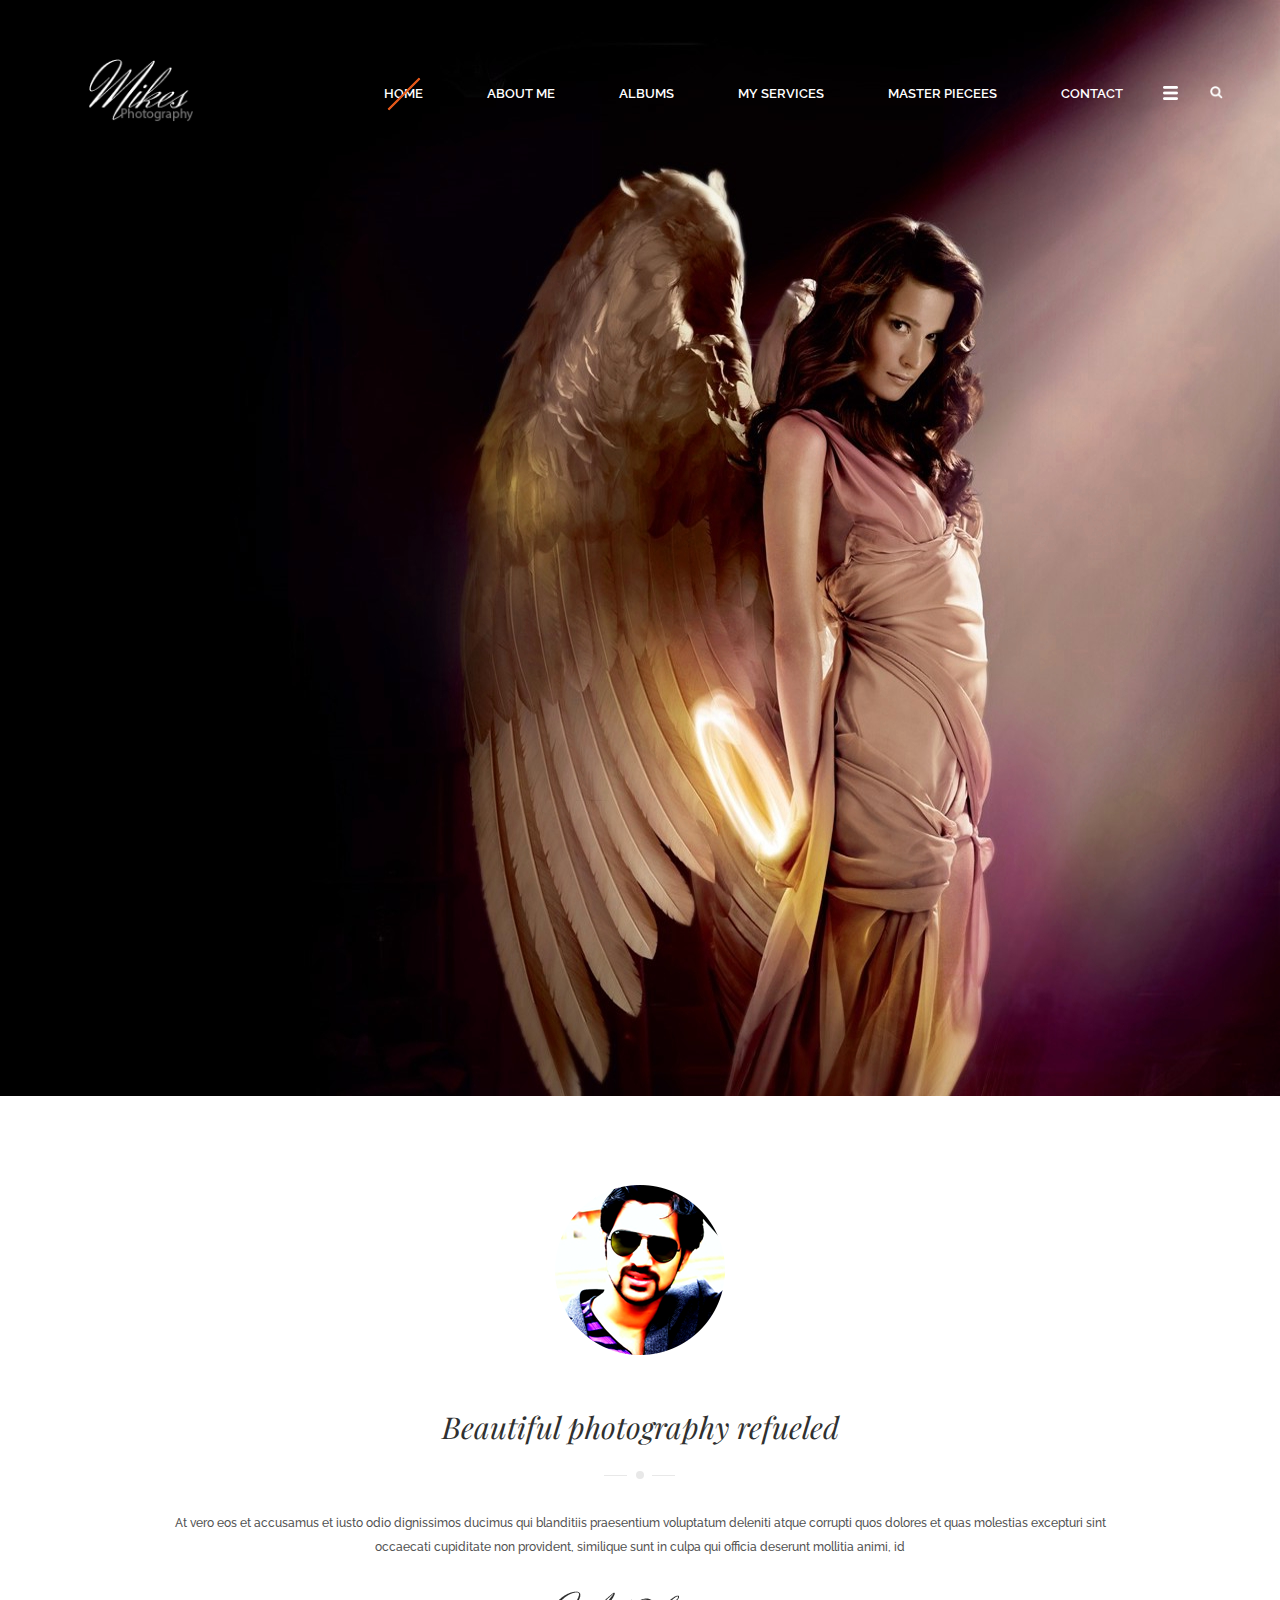
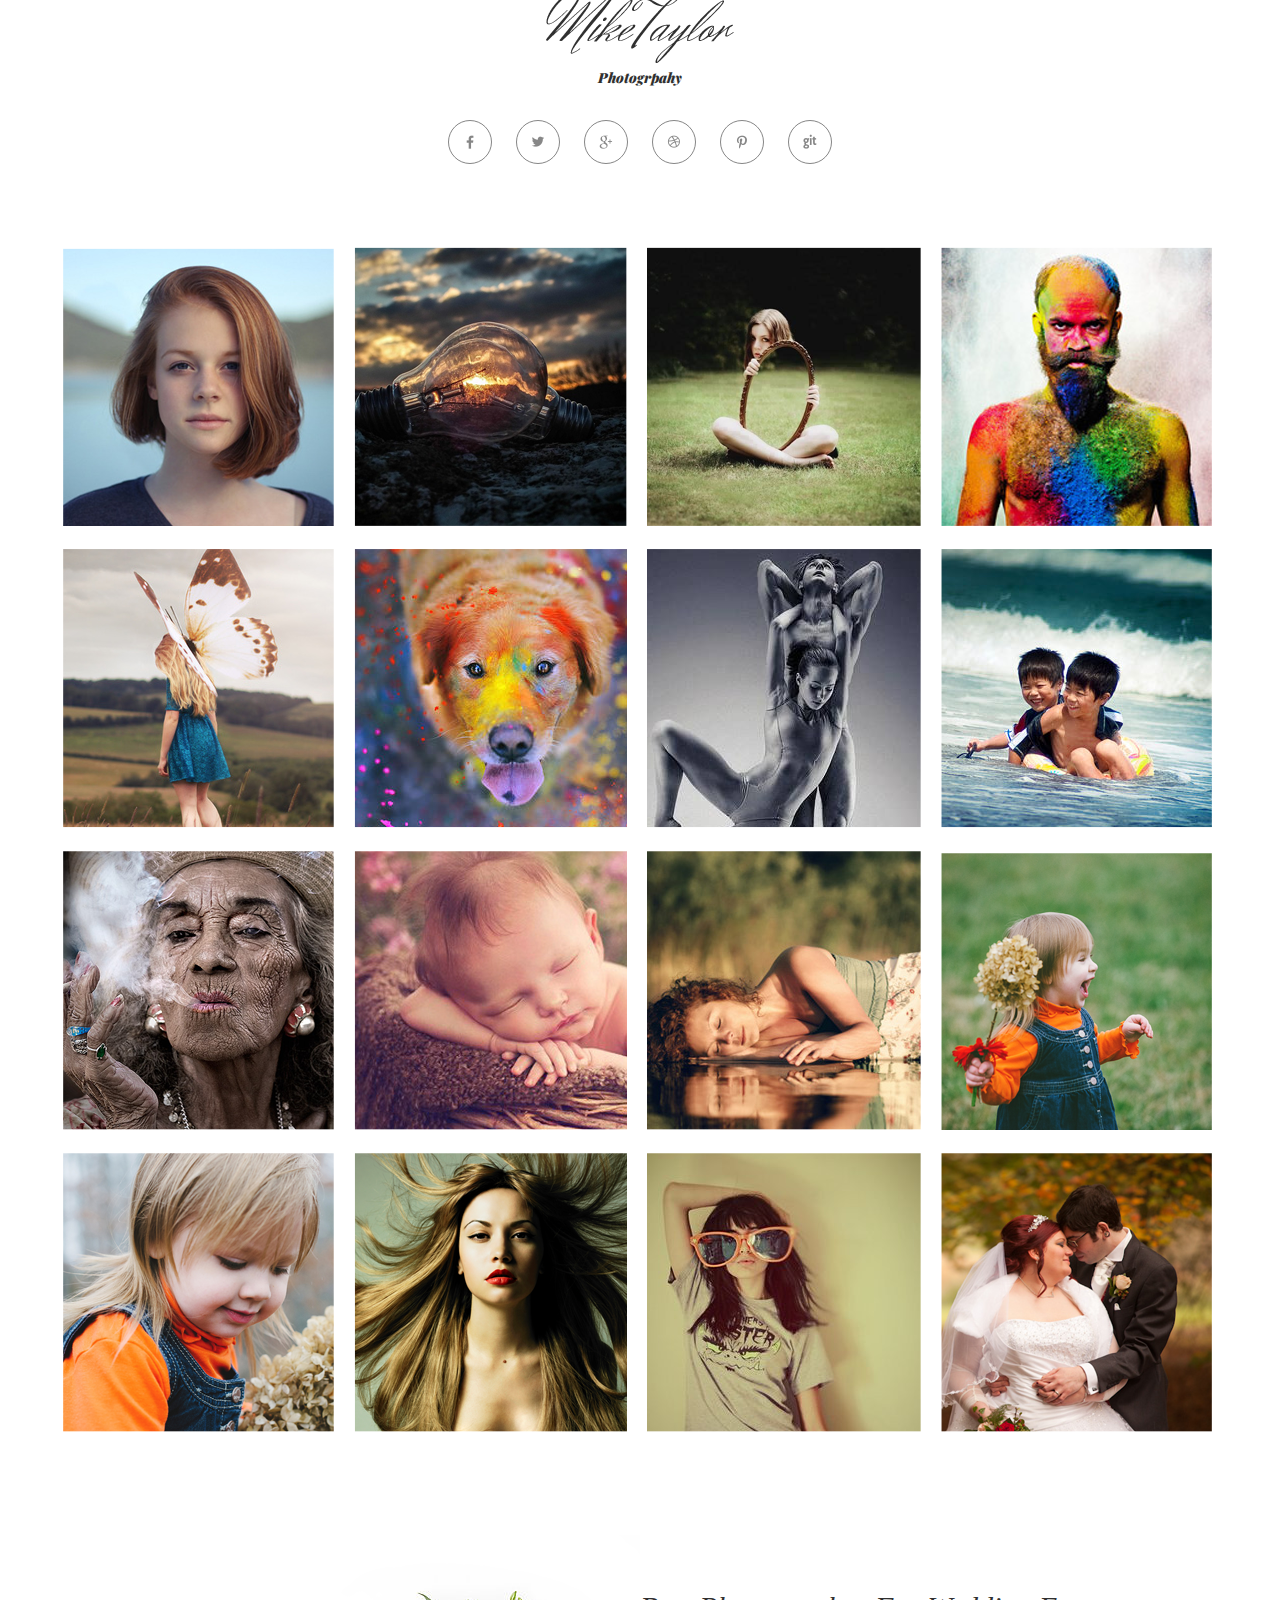
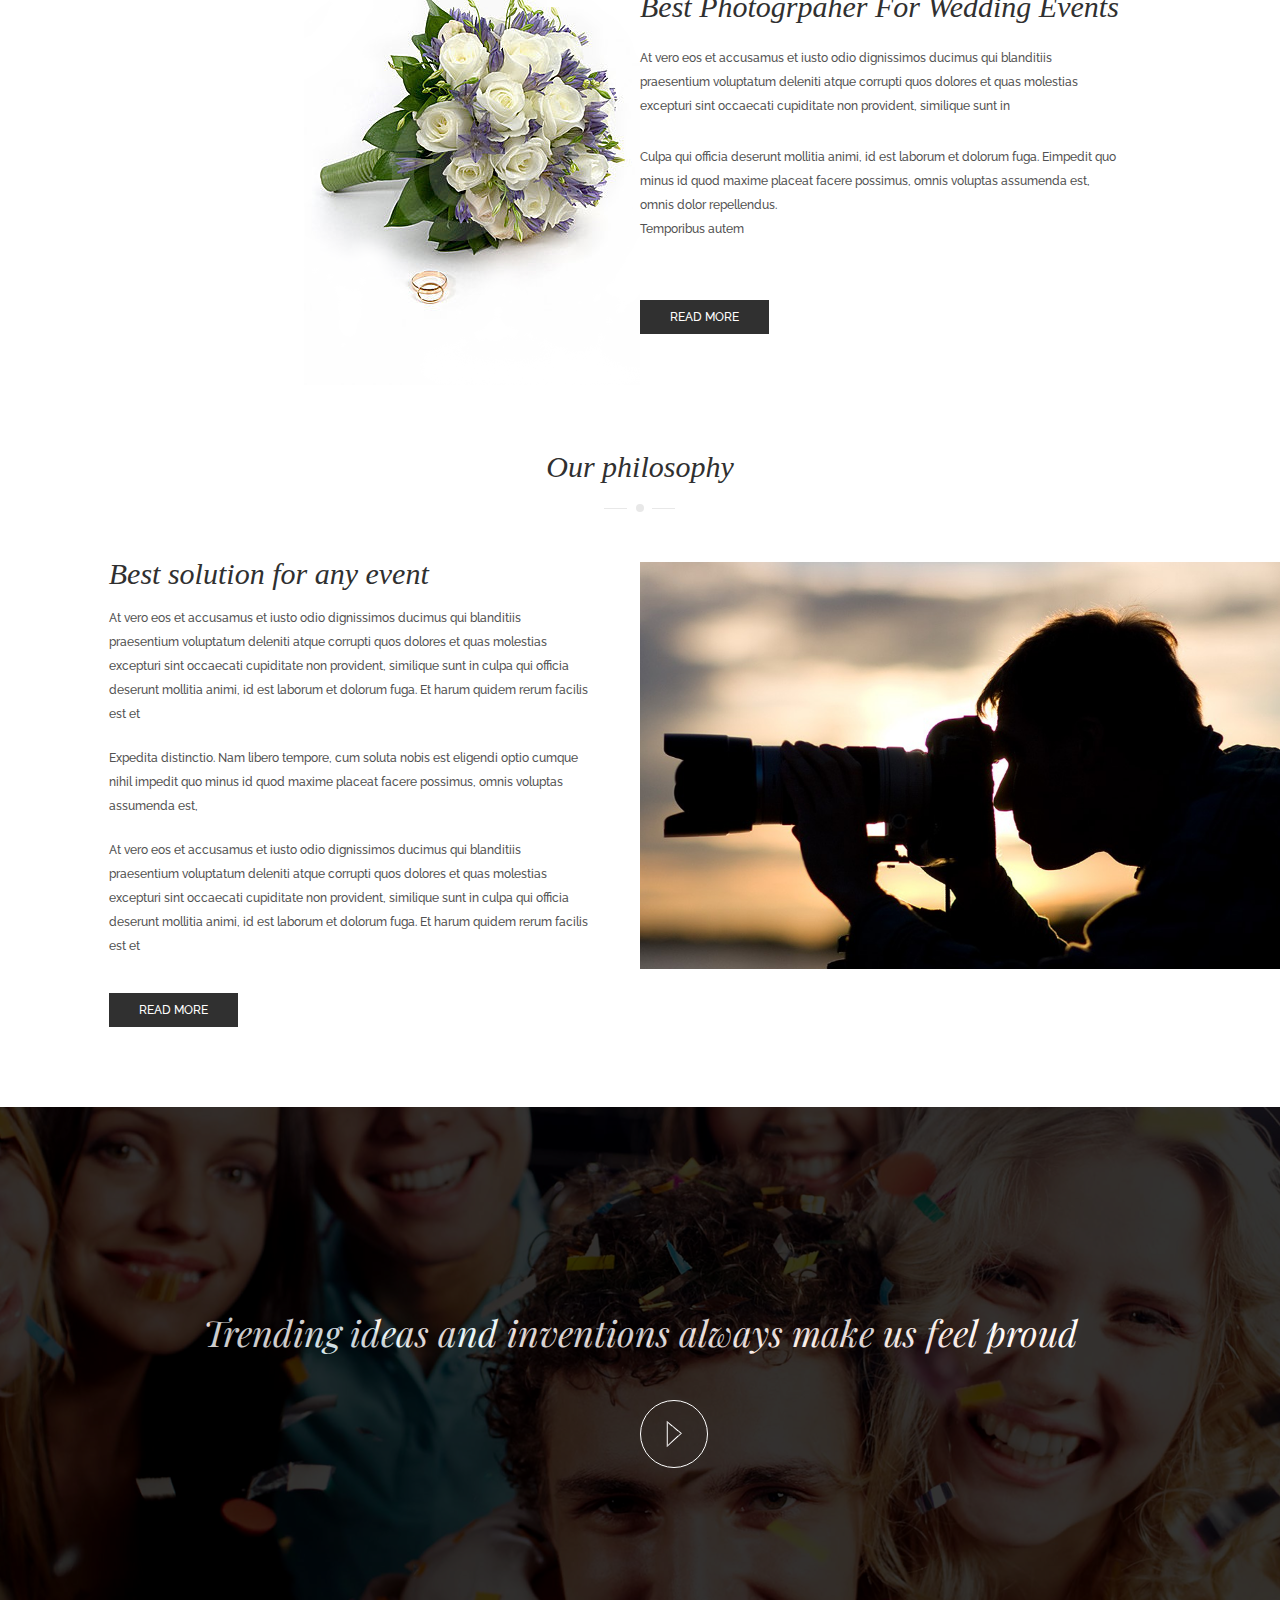
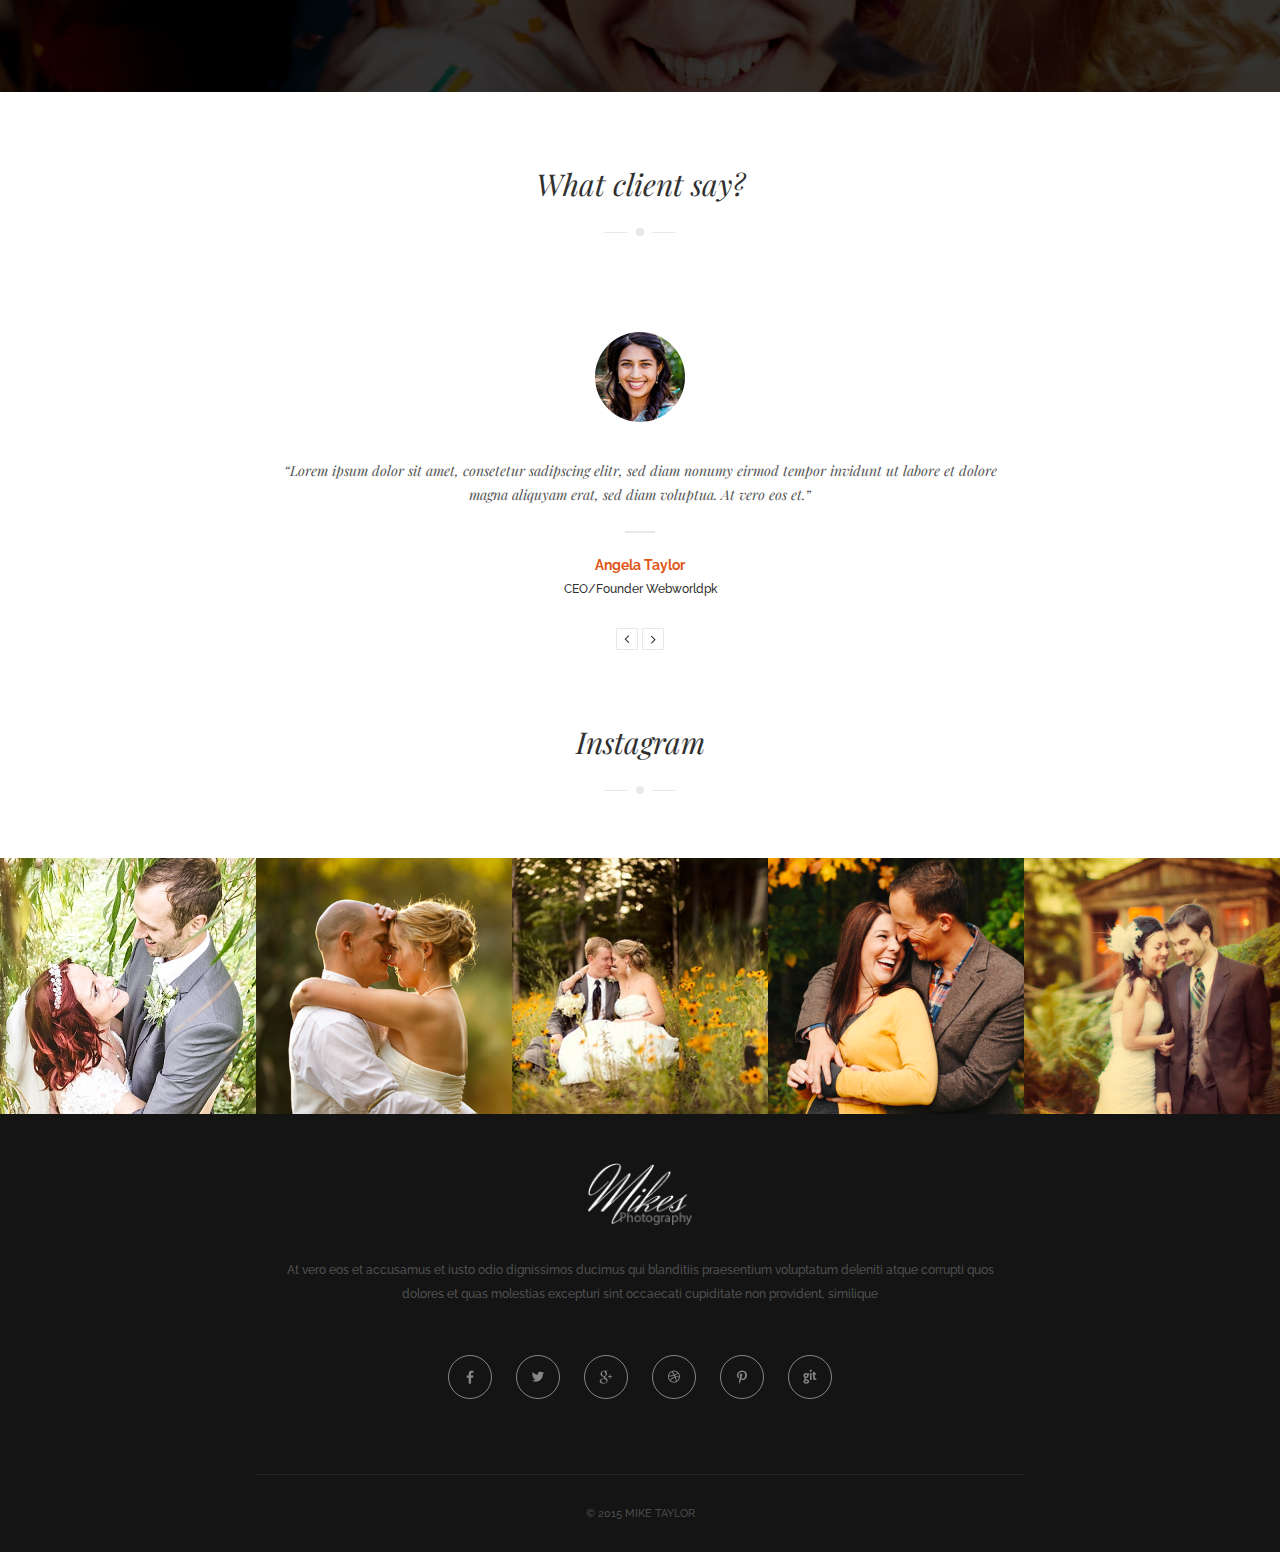
==== index.html @ d696f9ef "Добавил проект" ====
<!DOCTYPE html>
<html>
<head>
	<meta charset="utf-8">
	<meta http-equiv="X-UA-Compatible" content="IE=edge">
	<title></title>
	<link href='https://fonts.googleapis.com/css?family=Raleway:600' rel='stylesheet' type='text/css'>
	<link href='https://fonts.googleapis.com/css?family=Playfair+Display:400,400italic,700,700italic,900,900italic' rel='stylesheet' type='text/css'>
	<link rel="stylesheet" href="style.css">
</head>
<body>

	<!-- Header -->

	<header class="clearfix">
		<a href="#"><img src="img/logo.png" width="104" height="63" alt="" class="logo"></a>
		<nav>
			<img src="img/ic-search.png" width="13" height="13" alt="" class="searchicon">
			<img src="img/ic-more.png" width="15" height="14" alt="" class="navicon">
			<ul class="navmenu">
				<li><a href="#" title="" class="active">Home</a></li>
				<li><a href="#about" title="">About me</a></li>
				<li><a href="#services" title="">Albums</a></li>
				<li><a href="#piecees" title="">My services</a></li>
				<li><a href="#contact" title="">Master piecees</a></li>
				<li><a href="#contact" title="">Contact</a></li>
			</ul>
		</nav>
		<!-- <ul class="pins">
			<li><a href=""><img src="img/ic-pin-active.png" width="13" height="13" alt="" class=""></a></li>
			<li><a href=""><img src="img/ic-pin.png" width="13" height="13" alt="" class=""></a></li>
			<li><a href=""><img src="img/ic-pin.png" width="13" height="13" alt="" class=""></a></li>
			<li><a href=""><img src="img/ic-pin.png" width="13" height="13" alt="" class=""></a></li>
		</ul> -->
		
	</header>

	<main class="clearfix">
	
		<!-- About Me -->

		<section class="about-me">
			<div class="wrap">
				<img src="img/ava.png" alt="" class="ava">
	
				<h2 class="title">Beautiful photography refueled</h2>
	
				<div>
					<div class="dott">
						<div class="line1"></div>
						<div class="line2"></div>
					</div>
				</div>
	
				<p>At vero eos et accusamus et iusto odio dignissimos ducimus qui blanditiis praesentium voluptatum deleniti atque corrupti quos dolores et quas molestias excepturi sint occaecati cupiditate non provident, similique sunt in culpa qui officia deserunt mollitia animi, id</p>
	
				<img src="img/c.png" alt="" class="mike_logo">
	
				<h5>Photogrpahy</h5>

				<ul class="social">
					<li><a href="https://www.facebook.com" target="_blank" class="fb"><img src="img/fb.png" width="42" height="42" alt=""></a></li>
					<li><a href="https://www.facebook.com" target="_blank" class="tw"><img src="img/tw.png" width="42" height="42" alt=""></a></li>
					<li><a href="https://www.facebook.com" target="_blank" class="gp"><img src="img/gp.png" width="42" height="42" alt=""></a></li>
					<li><a href="https://www.facebook.com" target="_blank" class="dr"><img src="img/dr.png" width="42" height="42" alt=""></a></li>
					<li><a href="https://www.facebook.com" target="_blank" class="pin"><img src="img/p.png" width="42" height="42" alt=""></a></li>
					<li><a href="https://www.facebook.com" target="_blank" class="git"><img src="img/git.png" width="42" height="42" alt=""></a></li>
				</ul>
			</div>
		</section>
				
		<!-- Portfolio -->

		<section class="portfolio clearfix">
			<div class="wrap">
			  <ul class="portfolio-items">
			    <li>
			      <img src="img/img1.png">
			      <div class="portfolio-detail">
			        <div class="vertical-centered">
			          <h3>Life style</h3>
			          <p>Portland oregon</p>
			        </div>
			      </div>
			    </li>
			    <li>
			      <img src="img/img2.png">
			      <div class="portfolio-detail">
			        <div class="vertical-centered">
			          <h3>Life style</h3>
			          <p>Portland oregon</p>
			        </div>
			      </div>
			    </li>
			    <li>
			      <img src="img/img3.png">
			      <div class="portfolio-detail">
			        <div class="vertical-centered">
			          <h3>Life style</h3>
			          <p>Portland oregon</p>
			        </div>
			      </div>
			    </li>
			    <li>
			      <img src="img/img4.png">
			      <div class="portfolio-detail">
			        <div class="vertical-centered">
			          <h3>Life style</h3>
			          <p>Portland oregon</p>
			        </div>
			      </div>
			    </li>
			    <li>
			      <img src="img/img5.png">
			      <div class="portfolio-detail">
			        <div class="vertical-centered">
			          <h3>Life style</h3>
			          <p>Portland oregon</p>
			        </div>
			      </div>
			    </li>
			    <li>
			      <img src="img/img6.png">
			      <div class="portfolio-detail">
			        <div class="vertical-centered">
			          <h3>Life style</h3>
			          <p>Portland oregon</p>
			        </div>
			      </div>
			    </li>
			    <li>
			      <img src="img/img7.png">
			      <div class="portfolio-detail">
			        <div class="vertical-centered">
			          <h3>Life style</h3>
			          <p>Portland oregon</p>
			        </div>
			      </div>
			    </li>
			    <li>
			      <img src="img/img8.png">
			      <div class="portfolio-detail">
			        <div class="vertical-centered">
			          <h3>Life style</h3>
			          <p>Portland oregon</p>
			        </div>
			      </div>
			    </li>
			    <li>
			      <img src="img/img9.png">
			      <div class="portfolio-detail">
			        <div class="vertical-centered">
			          <h3>Life style</h3>
			          <p>Portland oregon</p>
			        </div>
			      </div>
			    </li>
			    <li>
			      <img src="img/img10.png">
			      <div class="portfolio-detail">
			        <div class="vertical-centered">
			          <h3>Life style</h3>
			          <p>Portland oregon</p>
			        </div>
			      </div>
			    </li>
			    <li >
			      <img src="img/img11.png">
			      <div class="portfolio-detail">
			        <div class="vertical-centered">
			          <h3>Life style</h3>
			          <p>Portland oregon</p>
			        </div>
			      </div>
			    </li>
			    <li>
			      <img src="img/img12.png">
			      <div class="portfolio-detail">
			        <div class="vertical-centered">
			          <h3>Life style</h3>
			          <p>Portland oregon</p>
			        </div>
			      </div>
			    </li>
			    <li>
			      <img src="img/img13.png">
			      <div class="portfolio-detail">
			        <div class="vertical-centered">
			          <h3>Life style</h3>
			          <p>Portland oregon</p>
			        </div>
			      </div>
			    </li>
			    <li>
			      <img src="img/img14.png">
			      <div class="portfolio-detail">
			        <div class="vertical-centered">
			          <h3>Life style</h3>
			          <p>Portland oregon</p>
			        </div>
			      </div>
			    </li>
			    <li>
			      <img src="img/img15.png">
			      <div class="portfolio-detail">
			        <div class="vertical-centered">
			          <h3>Life style</h3>
			          <p>Portland oregon</p>
			        </div>
			      </div>
			    </li>
			    <li>
			      <img src="img/img16.png">
			      <div class="portfolio-detail">
			        <div class="vertical-centered">
			          <h3>Life style</h3>
			          <p>Portland oregon</p>
			        </div>
			      </div>
			    </li>
			  </ul>
			</div>
		</section>

		<!-- Promod Block -->
		<section class="promo clearfix">

			<div class="img">
				<img src="img/rose.png" alt="">
			</div>

			<div class="textarea">
				<h2>Best Photogrpaher For Wedding Events</h2>
				<p>
					At vero eos et accusamus et iusto odio dignissimos ducimus qui blanditiis praesentium voluptatum deleniti atque corrupti quos dolores et quas molestias excepturi sint occaecati cupiditate non provident, similique sunt in
				</p>
				<p>
					Culpa qui officia deserunt mollitia animi, id est laborum et dolorum fuga. Eimpedit quo minus id quod maxime placeat facere possimus, omnis voluptas assumenda est, omnis dolor repellendus. 
					<span>Temporibus autem </span>
				</p>
				<button>READ MORE</button>
			</div>

		</section>

		<!-- Our Philoshophy -->

		<section class="ourph clearfix">

			<h2>Our philosophy</h2>

			<div class="dott">
				<div class="line1"></div>
				<div class="line2"></div>
			</div>

			<div class="text">
				<h3>Best solution  for any event</h3>
				<p>
					At vero eos et accusamus et iusto odio dignissimos ducimus qui blanditiis praesentium voluptatum deleniti atque corrupti quos dolores et quas molestias excepturi sint occaecati cupiditate non provident, similique sunt in culpa qui officia deserunt mollitia animi, id est laborum et dolorum fuga. Et harum quidem rerum facilis est et 

				<p>
					Expedita distinctio. Nam libero tempore, cum soluta nobis est eligendi optio cumque nihil impedit quo minus id quod maxime placeat facere possimus, omnis voluptas assumenda est,
				</p>

				<p>
					At vero eos et accusamus et iusto odio dignissimos ducimus qui blanditiis praesentium voluptatum deleniti atque corrupti quos dolores et quas molestias excepturi sint occaecati cupiditate non provident, similique sunt in culpa qui officia deserunt mollitia animi, id est laborum et dolorum fuga. Et harum quidem rerum facilis est et 
				</p>
				
				<button>READ MORE</button>
			</div>

			<img src="img/layer-3.png" alt="">

		</section>
		
		<!-- Video -->
			
		<section class="video bg-image">
			<p>Trending ideas and inventions always make us feel proud</p>
			<div class="centered">
			<a href="https://player.vimeo.com/video/143075521?autoplay=1" class="button circle-arrow circle"></a>
			</div>
		</section>

		<!-- Testimonial -->

		<section class="testimonial wrap">
			
			<h2 class="title">What client say?</h2>
	
			<div>
				<div class="dott">
					<div class="line1"></div>
					<div class="line2"></div>
				</div>
			</div>

			<img src="img/img-avatar2.png" width="90" height="90" alt="">

			<p>“Lorem ipsum dolor sit amet, consetetur sadipscing elitr, sed diam nonumy eirmod tempor invidunt ut labore et dolore magna aliquyam erat, sed diam voluptua. At vero eos et.”</p>

			<hr />

			<div class="name">Angela Taylor</div>
			<div class="position">CEO/Founder Webworldpk</div>
			
			<button class="button left"></button>
			<button class="button right"></button>

		</section>

		<section class="instagram">
			
			<h2 class="title">Instagram</h2>
	
			<div>
				<div class="dott">
					<div class="line1"></div>
					<div class="line2"></div>
				</div>
			</div>

			<ul>
				<li><img src="img/img-photo1.png" alt="" class="photo"></li>
				<li><img src="img/img-photo2.png" alt="" class="photo"></li>
				<li><img src="img/img-photo3.png" alt="" class="photo"></li>
				<li><img src="img/img-photo4.png" alt="" class="photo"></li>
				<li><img src="img/img-photo5.png" alt="" class="photo"></li>
			</ul>
		</section>
	</main>
	<div class="footer">
		<footer class="clearfix wrap">
			
			<a href="#"><img src="img/logo.png" width="104" height="63" alt=""></a>
				
			<p>At vero eos et accusamus et iusto odio dignissimos ducimus qui blanditiis praesentium voluptatum deleniti atque corrupti quos dolores et quas molestias excepturi sint occaecati cupiditate non provident, similique</p>

			<ul class="social">
					<li><a href="https://www.facebook.com" target="_blank" class="fb"><img src="img/fb.png" width="42" height="42" alt=""></a></li>
					<li><a href="https://www.facebook.com" target="_blank" class="tw"><img src="img/tw.png" width="42" height="42" alt=""></a></li>
					<li><a href="https://www.facebook.com" target="_blank" class="gp"><img src="img/gp.png" width="42" height="42" alt=""></a></li>
					<li><a href="https://www.facebook.com" target="_blank" class="dr"><img src="img/dr.png" width="42" height="42" alt=""></a></li>
					<li><a href="https://www.facebook.com" target="_blank" class="pin"><img src="img/p.png" width="42" height="42" alt=""></a></li>
					<li><a href="https://www.facebook.com" target="_blank" class="git"><img src="img/git.png" width="42" height="42" alt=""></a></li>
			</ul>

			<hr />

			<div class="copyright">&copy; 2015 Mike Taylor</div>
				
		</footer>
	</div>
</body>
</html>
---- style.css ----
/* http://meyerweb.com/eric/tools/css/reset/ 
   v2.0 | 20110126
   License: none (public domain)
*/

html, body, div, span, applet, object, iframe,
h1, h2, h3, h4, h5, h6, p, blockquote, pre,
a, abbr, acronym, address, big, cite, code,
del, dfn, em, img, ins, kbd, q, s, samp,
small, strike, strong, sub, sup, tt, var,
b, u, i, center,
dl, dt, dd, ol, ul, li,
fieldset, form, label, legend,
table, caption, tbody, tfoot, thead, tr, th, td,
article, aside, canvas, details, embed, 
figure, figcaption, footer, header, hgroup, 
menu, nav, output, ruby, section, summary,
time, mark, audio, video {
	margin: 0;
	padding: 0;
	border: 0;
	font-size: 100%;
	font: inherit;
	vertical-align: baseline;
}
/* HTML5 display-role reset for older browsers */
article, aside, details, figcaption, figure, 
footer, header, hgroup, menu, nav, section {
	display: block;
}
body {
	line-height: 1;
}
ol, ul {
	list-style: none;
}
blockquote, q {
	quotes: none;
}
blockquote:before, blockquote:after,
q:before, q:after {
	content: '';
	content: none;
}
table {
	border-collapse: collapse;
	border-spacing: 0;
}

body {
	font-family: Raleway,Tahoma,sans-serif;
}

.clearfix:before,
.clearfix:after {
  content: " ";
  display: table;
}

.clearfix:after {
  clear: both;
}

header {
	height: 1096px;
	background: #7b7b7b url(img/bg-slider.png) no-repeat 100% 0%;
}

.wrap {
  max-width: 1170px;
  /*width: 100%;*/
  margin: 0 auto;
  /*padding-top: 80px;*/
}

.button {
	display: inline-block;
	cursor: pointer;
	background-color: transparent;
}

.title {
	text-align: center;
	color: #303030;
	font-family:'Playfair Display', serif;
	font-size: 30px;
	font-style: italic;
	line-height: 24px;
	margin-bottom: 32px;
}

.logo {
	float: left;
	margin: 59px 0 0 89px;
}

.navmenu a {
	text-decoration: none;
	color: white;
	position: relative;
}

.navmenu a.active:before,
.navmenu a:hover:before{
	content: '';
	position: absolute;
	top: 50%;
	left: 50%;
	background: url(img/line_active.png) no-repeat;
	width: 34px;
	height: 34px;
	margin: -17px 0 0 -17px;
}

a.active {
	background: url(img/line_active.png) no-repeat 50% 50%;
}

ul.navmenu {
	margin: 0;
	padding: 0;
	font-size: 13px;
	font-weight: 600;
	line-height: 24px;
	text-transform: uppercase;
	list-style: none;
}

ul.navmenu:after{
	content: "";
  	clear: both;
  	display: block;
}

ul.navmenu li {
	cursor: pointer;
  	list-style: none;
  	display: block;
  	position: relative;
  	padding: 0;
}

ul.navmenu {
	float: right;
	padding: 0 8px;
}

ul.navmenu li {
	float: left;
}

ul.navmenu li a {
	line-height: 188px;
	padding: 32px;
}

.navicon {
    float: right;
    margin: 86px 32px 0 0;
    cursor: pointer;
}

.searchicon {
    float: right;
    margin: 86px 57px 0 0;
    cursor: pointer;
}

/*About Me*/

.about-me {
	text-align: center;
}

.ava {
	width: 170px;
	height: 170px;
	margin-top: 89px;
	margin-bottom: 57px;
}

.dott {
	width: 8px;
	height: 8px;
	background-color: #e8e8e8;
	position: relative;
	border-radius: 100%;
	margin: 0 auto;
}

.line1 {
	height: 1px;
	width: 23px;
	background-color: #e8e8e8;
	position: absolute;
	top: 50%;
	left: 200%;

}

.line2 {
	height: 1px;
	width: 23px;
	background-color: #e8e8e8;
	position: absolute;
	top: 50%;
	left: -400%;
}

.about-me p {
	width: 946px;
	color: #515151;
	font-size: 12px;
	font-weight: 500;
	line-height: 24px;
	margin: 32px auto;
}

.about-me h5 {
	color: #303030;
	font-family:'Playfair Display', serif;
	font-size: 14px;
	font-style: italic;
	line-height: 24px;
	text-align: center;
	margin-bottom: 30px;
	font-weight: 900;

}

/* Social */

.social img {
	width: 42px;
	height: 42px;
	border: 1px solid #868686;
	border-radius:50%;
}

.social a {
	display: block;
	position: relative;
	text-align: center;

}

.social a:hover:before{
	content: '';
	position: absolute;
	top: 0;
	left: 0;
	
	border: 1px solid #e1571a;
	border-radius:50%;
	width: 42px;
	height: 42px;
}

.social a.fb:hover:before{
	background: #e1571a url(img/fb-active.png) no-repeat;
}

.social a.tw:hover:before{
	background: #e1571a url(img/tw-active.png) no-repeat;
}

.social a.gp:hover:before{
	background: #e1571a url(img/gp-active.png) no-repeat;
}

.social a.dr:hover:before{
	background: #e1571a url(img/dr-active.png) no-repeat;
}

.social a.pin:hover:before{
	background: #e1571a url(img/p-active.png) no-repeat;
}

.social a.git:hover:before{
	background: #e1571a url(img/git-active.png) no-repeat;
}

ul.social li {
	cursor: pointer;
  	list-style: none;
  	display: block;
  	position: relative;
  	padding: 0;

}

ul.social li {
	display: inline-block;
	vertical-align: top;
	margin: 0 10px;

}

/* Portfolio */

.portfolio {
	margin-top: 70px;
	margin-bottom: 90px;
}

.portfolio-items {
	list-style: none;
	width: 100%;
	display: inline-block;
}

.portfolio-items li {
	position: relative;
	overflow: hidden;
    cursor: pointer;
    display: inline-block;
    margin: 10px 8px;
}

.portfolio-detail {
	position: absolute;
    top: 0;
    bottom: 0;
    left: 0;
    right: 0;
    opacity: 0;
    background: rgba(48,48,48,.6);
    color: white;
	transition: all .3s ease-in-out;
}

.vertical-centered {
	position: absolute;
    top: 42%;
    left: 35%;
    text-align: center;
}

.portfolio-items li:hover .portfolio-detail {
	opacity: 1;
}

.portfolio-detail h3 {
	font-family: 'Playfair Display',serif;
	font-size: 19px;
	font-style: italic;
	line-height: 15px;
}

.portfolio-detail p {
	padding-top: 14px;

    font-family: 'Raleway',sans-serif;
	font-size: 8px;
	font-weight: 600;
	line-height: 15px;
    text-transform: uppercase;
}

.portfolio-items li img {
    width: auto;
    height: 100%;
    display: block;
}

/* Promod Block */

.promo {
	width: 100%;
}

.promo .img{
	float: left;
	width: 50%;
}
.promo img {
	float: right;
}
.promo .textarea {
	width: 50%;
	float: right;
}
.promo span {
	display:block;
}

.promo h2 {
	color: #303030;
	font-family: PlayfairDisplay;
	font-size: 30px;
	font-style: italic;
	line-height: 24px;
	margin-top: 60px;

}
.promo p {
	color: #515151;
	font-family: Raleway;
	font-size: 12px;
	font-weight: 500;
	line-height: 24px;
	margin-top: 27px;
	width: 75%;
}
.promo button {
	background-color:#303030;
	color:white;
	font-family: Raleway;
	font-size: 12px;
	font-weight: 500;
	line-height: 24px;
	text-transform: uppercase;
	padding: 5px 30px;
	margin-top: 59px;
	border: none;

}

/* Our Philoshophy */
.ourph {
	width: 100%;
}
.ourph h2 {
	text-align: center;
	color: #303030;
	font-family: PlayfairDisplay;
	font-size: 30px;
	font-style: italic;
	line-height: 24px;
	margin-top: 70px;
}
.ourph .dott {
	margin-top: 25px;
	margin-bottom: 50px;
}
.ourph .text {
	float: left;
	width:50%;
}
.ourph img{
	float: right;
	width: 50%;
}
.ourph p {
	width: 75%;
	margin-top: 20px;
	margin-left: 17%;
	color: #515151;
	font-family: Raleway;
	font-size: 12px;
	font-weight: 500;
	line-height: 24px;
	
}
.ourph h3 {
	color: #303030;
	font-family: PlayfairDisplay;
	font-size: 30px;
	font-style: italic;
	line-height: 24px;
	margin-left: 17%;

}
.ourph button {
	margin-left: 17%;
	margin-top: 35px;
	background-color:#303030;
	color:white;
	font-family: Raleway;
	font-size: 12px;
	font-weight: 500;
	line-height: 24px;
	text-transform: uppercase;
	padding: 5px 30px;
	border: none;
}

/* Video */

.video {
	margin-top: 80px;
}

.bg-image {
	position: relative;
	background-color: black;
	min-height: 585px;
}

.bg-image:before{
	content: '';
	position: absolute;
	top: 0;
	right: 0;
	left: 0;
	bottom: 0;
	background-size: cover;
	background-position: 50% 50%;
	background-repeat: no-repeat;
	opacity: 0.2;
}

.video:before {
	background-image: url(img/bg_parallax.png);
}

.centered {
	position: absolute;
    top: 50%;
    left: 50%;
}

.video p {
	padding-top: 207px;
	text-align: center;
	color: white;
	font-family: 'Playfair Display',serif;
	font-size: 36px;
	font-style: italic;
}

.circle {
	width: 66px;
	height: 66px;
	border-radius: 50%;
	text-align: center;
	box-sizing: content-box;
	transition: all .3s ease-in-out;
}

.circle-arrow {
	color: white;
	border: 1px solid white;
	background: url(img/ic-play.png) no-repeat 50% 50%;
}

.circle-arrow:hover {
	opacity: 0.5;
}

/* Testimonial */

.testimonial {
	margin-top: 80px;
	text-align: center;
}

.testimonial img {
	margin-top: 96px; 
}

.testimonial p {
	width: 745px;
	margin: 0 auto;
	margin-top: 34px;
	margin-bottom: 24px;
	color: #515151;
	font-family: 'Playfair Display',serif;
	font-size: 14px;
	font-style: italic;
	line-height: 24px;
}

.testimonial hr {
	height: 2px;
	width: 30px;
	border: none;
	background-color: #e8e8e8;
}

.testimonial .name {
	margin-top: 20px;
	color: #e1571a;
	font-family: 'Raleway',sans-serif;
	font-size: 14px;
	font-weight: 700;
	line-height: 24px;
}

.testimonial .position {
	margin-bottom: 25px;
	color: #303030;
	font-family: 'Raleway',sans-serif;
	font-size: 12px;
	font-weight: 500;
	line-height: 24px;
}

.testimonial .left {
	padding: 10px;
	height: auto;
	border: 1px solid #e8e8e8;
	background: url(img/ic-left.png) no-repeat 50% 50%;
}

.testimonial .right {
	padding: 10px;
	height: auto;
	border: 1px solid #e8e8e8;
	background: url(img/ic-right.png) no-repeat 50% 50%;
}

.testimonial .left:hover, .testimonial .right:hover {
	border: 1px solid #303030;
}


/* Instagram */

.instagram h2 {
	margin-top: 80px;
}

.instagram .dott {
	margin-bottom: 64px;
}

.instagram img {
	display: inline-block;
} 

.photo {
	width: 20%;
	height: 20%;
	list-style: none;
	float: left;
}

/* Footer */

.footer {
	/*height: 400px;*/
	background: #141414;
	color: #515151;
	text-align: center;
	
}

.footer img {
	margin-top: 49px;
}

.footer p {
	width: 749px;
	margin: 0 auto;
	padding-top: 29px;
	font-size: 12px;
	font-weight: 500;
	line-height: 24px;
}

.copyright {
	margin: 33px 0;
	color: #4c4c4c;
	font-size: 11px;
	font-weight: 500;
	text-transform: uppercase;
}

.footer .social a:hover:before{
	content: '';
	position: absolute;
	top: 51%;
	left: 0;
	
	border: 1px solid #e1571a;
	border-radius:50%;
	width: 42px;
	height: 42px;
}

.footer hr {
	margin-top: 72px;
	height: 1px;
	width: 770px;
	border: none;
	background-color: #262626;
}
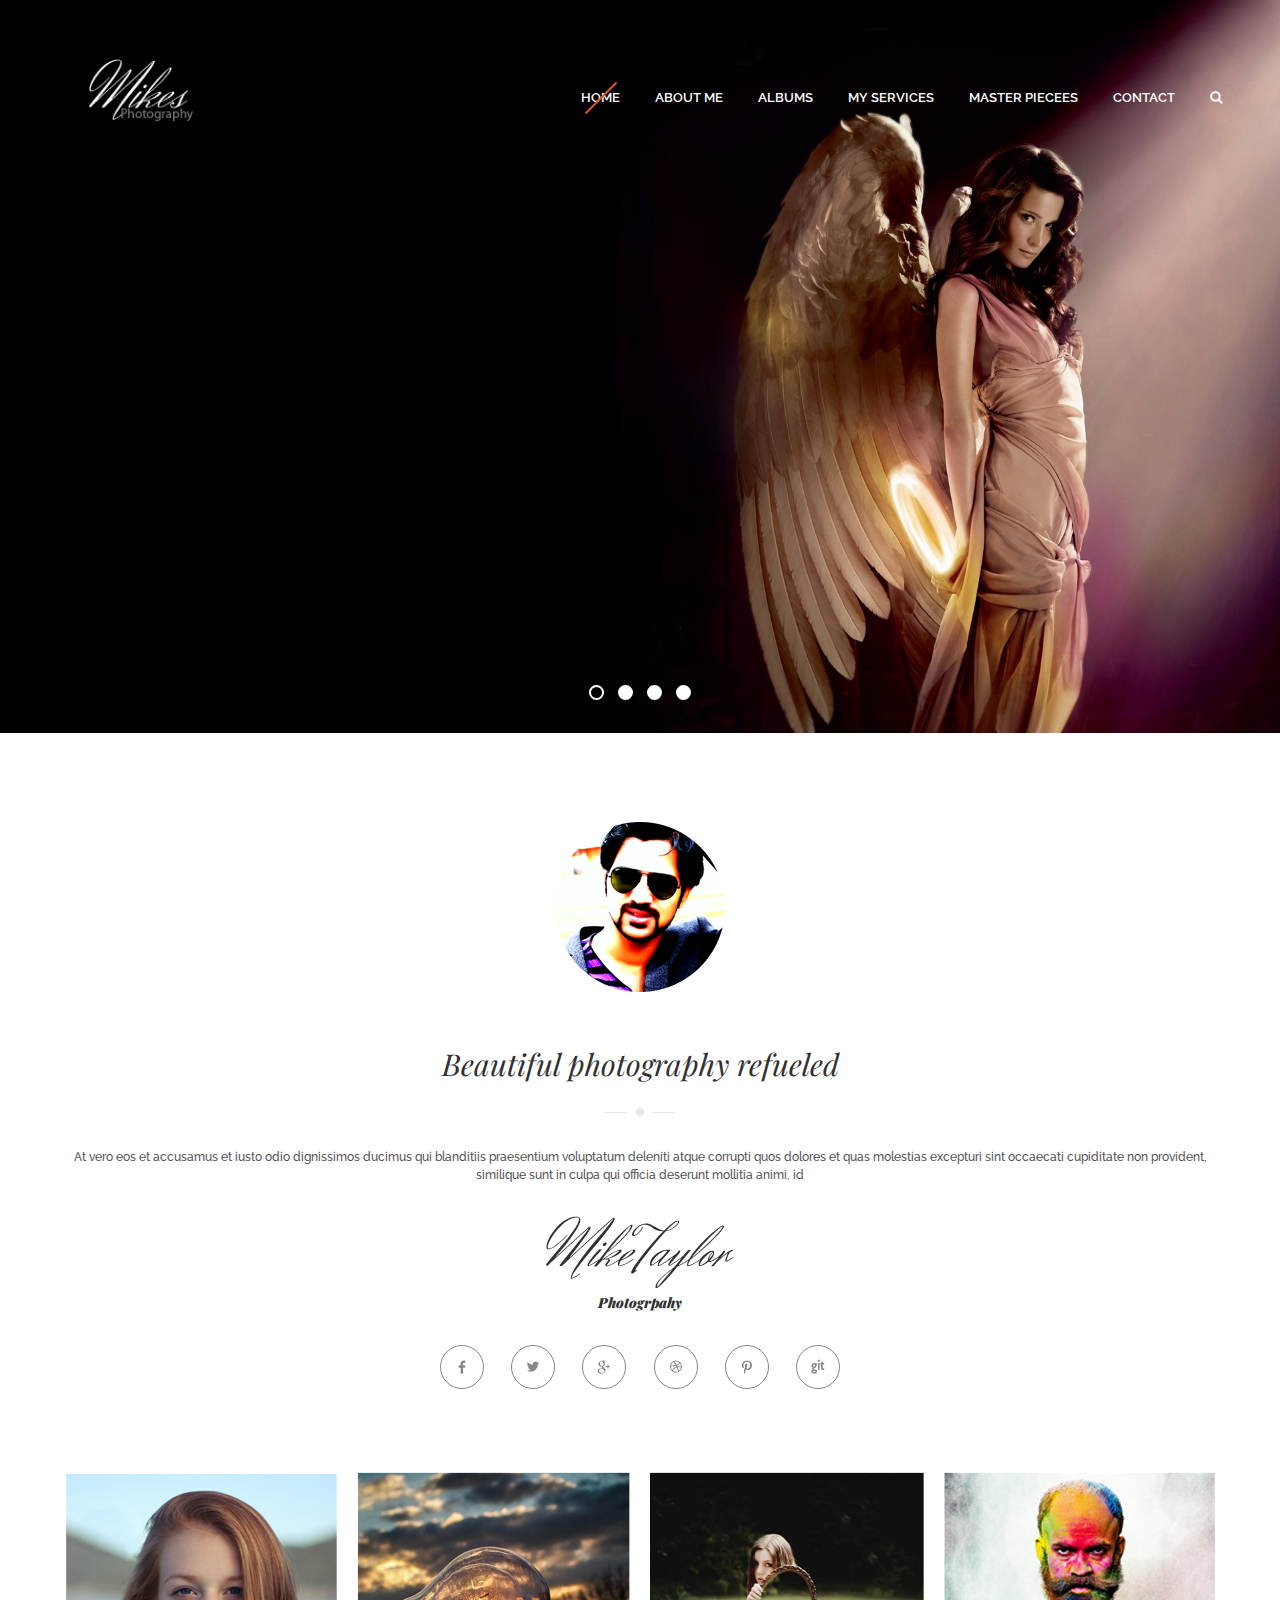
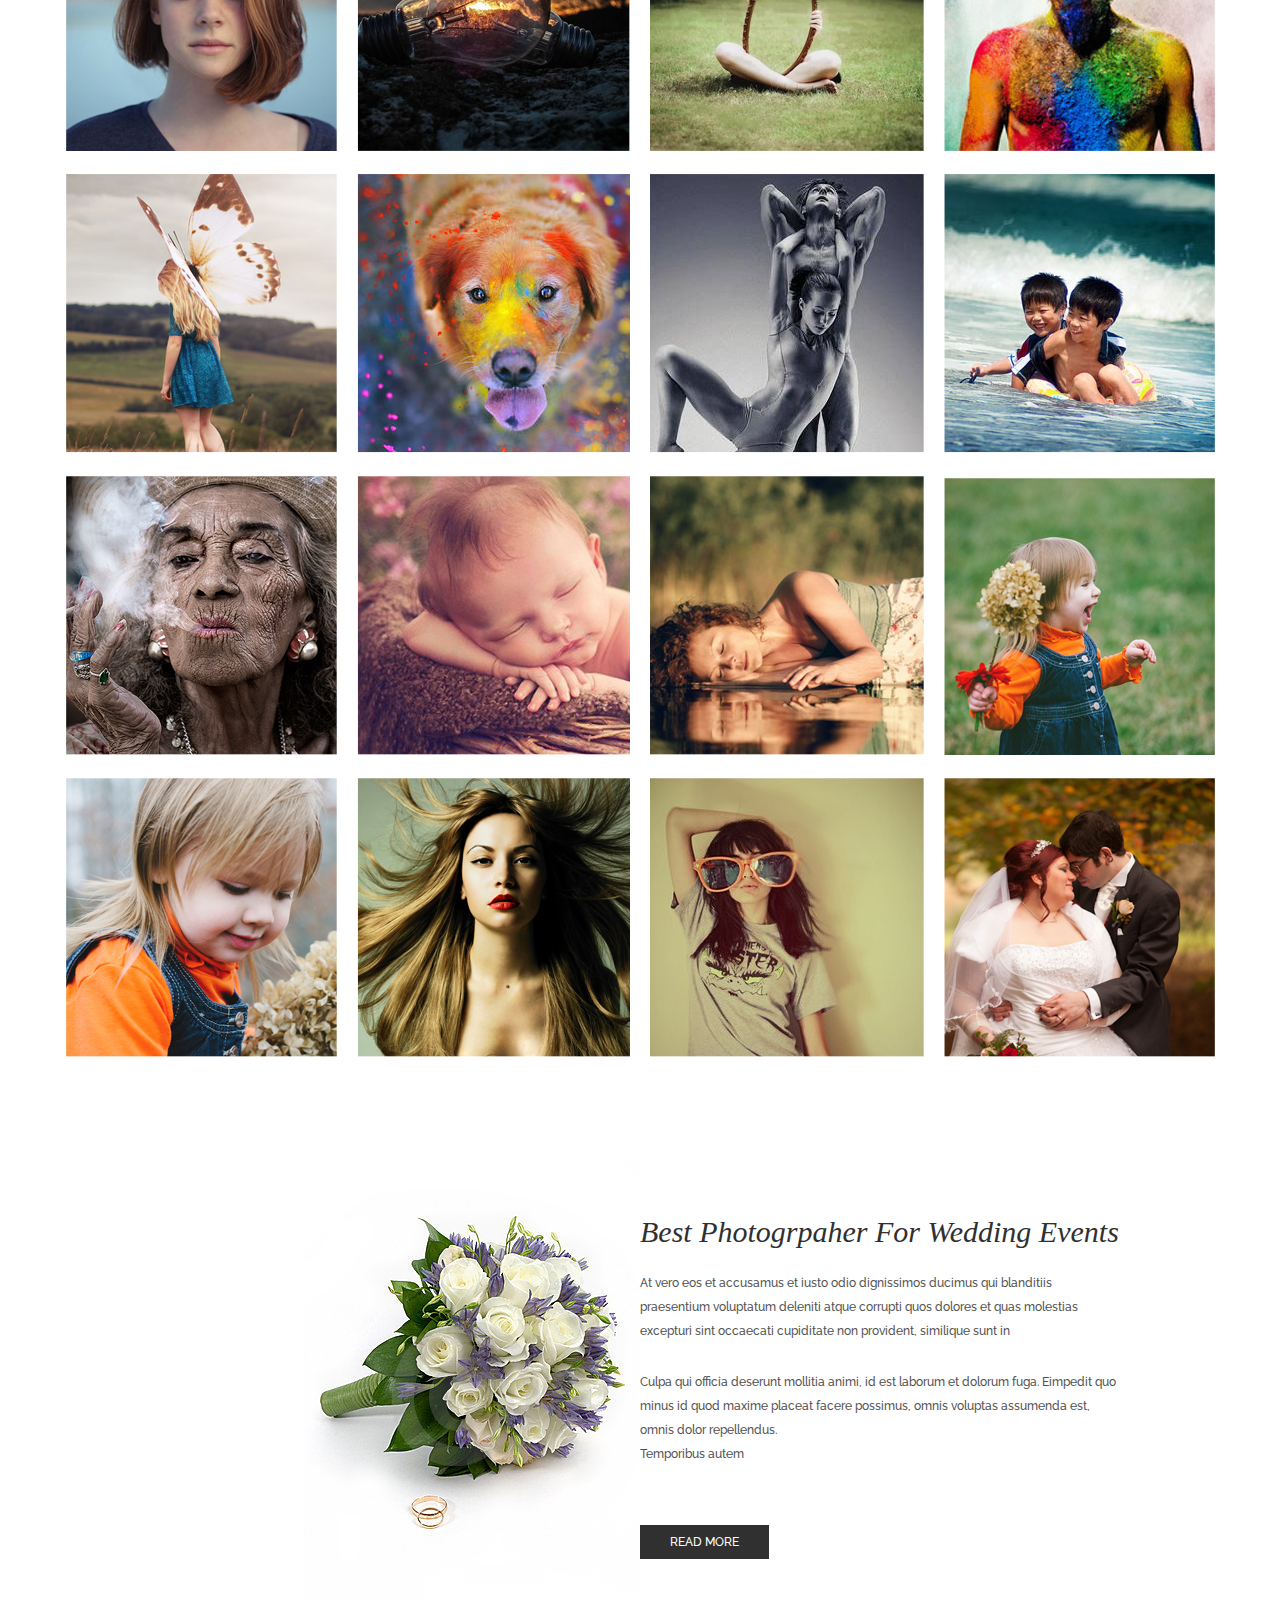
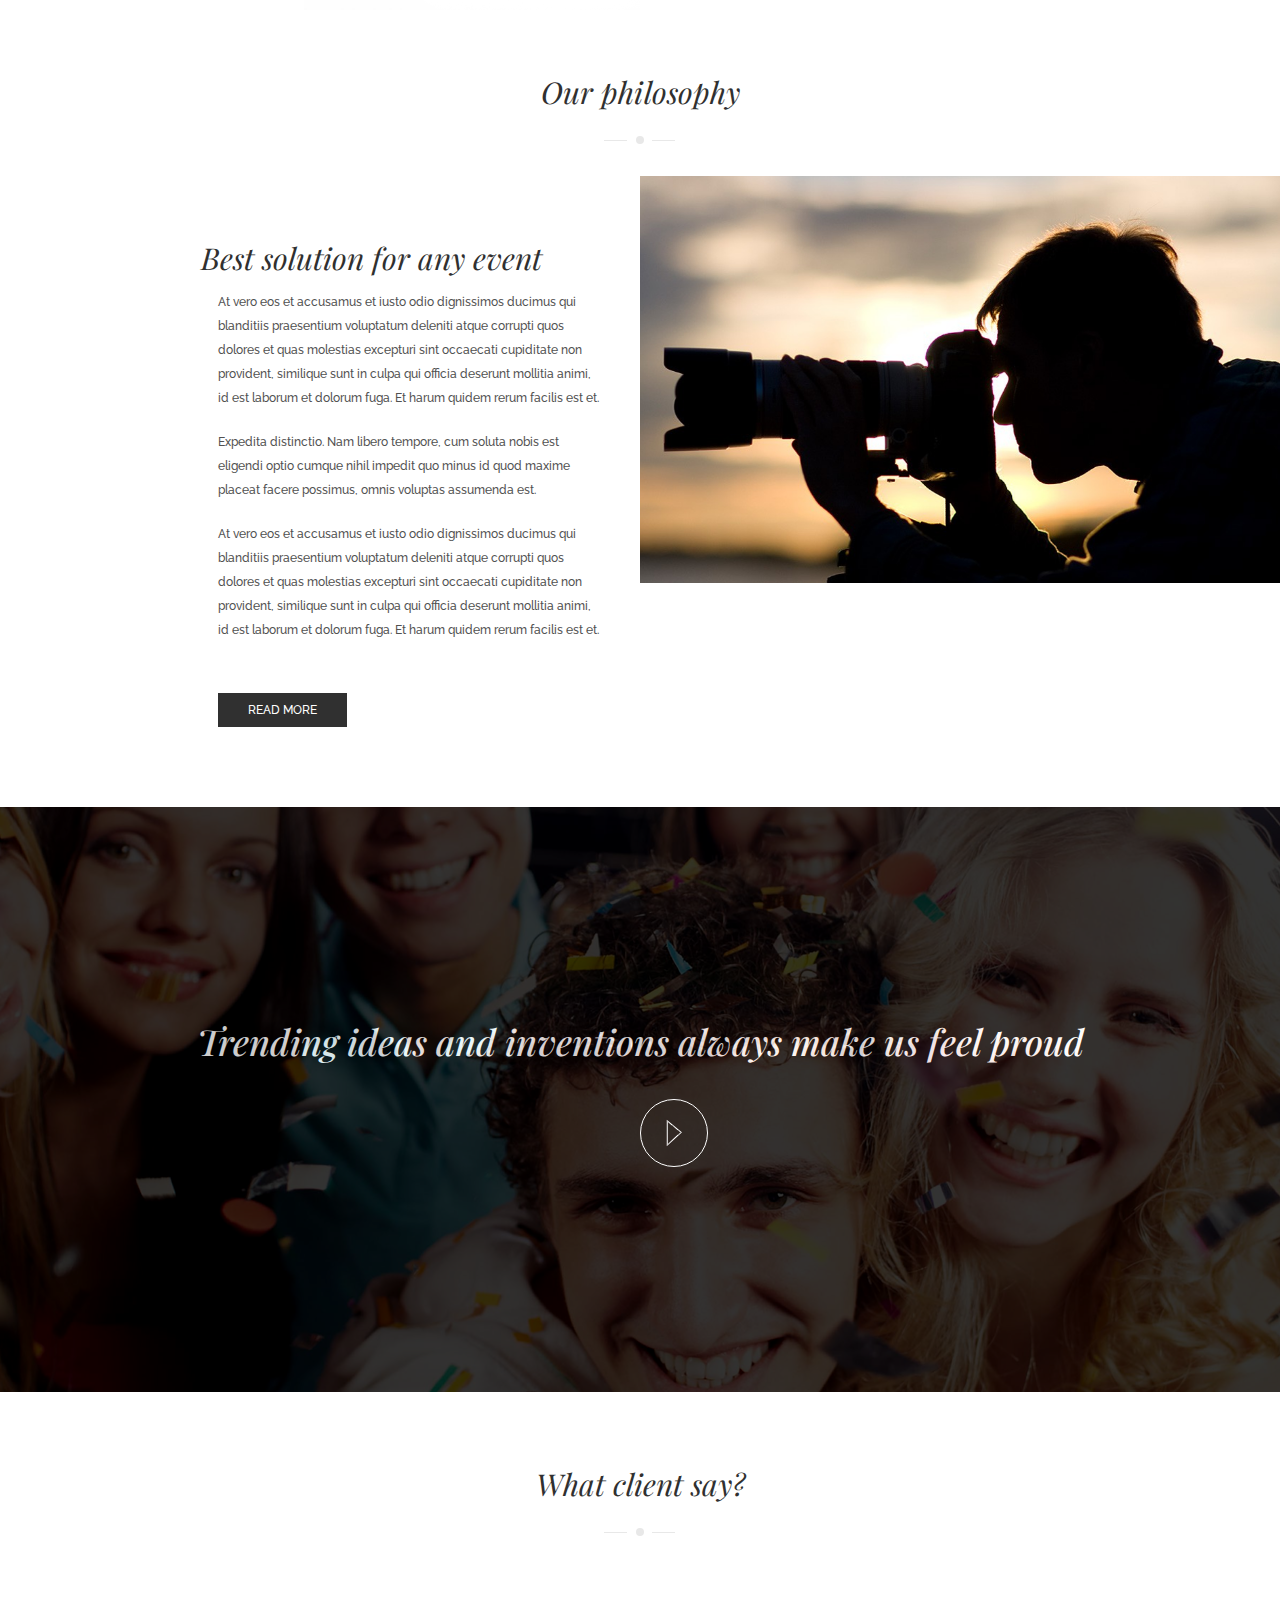
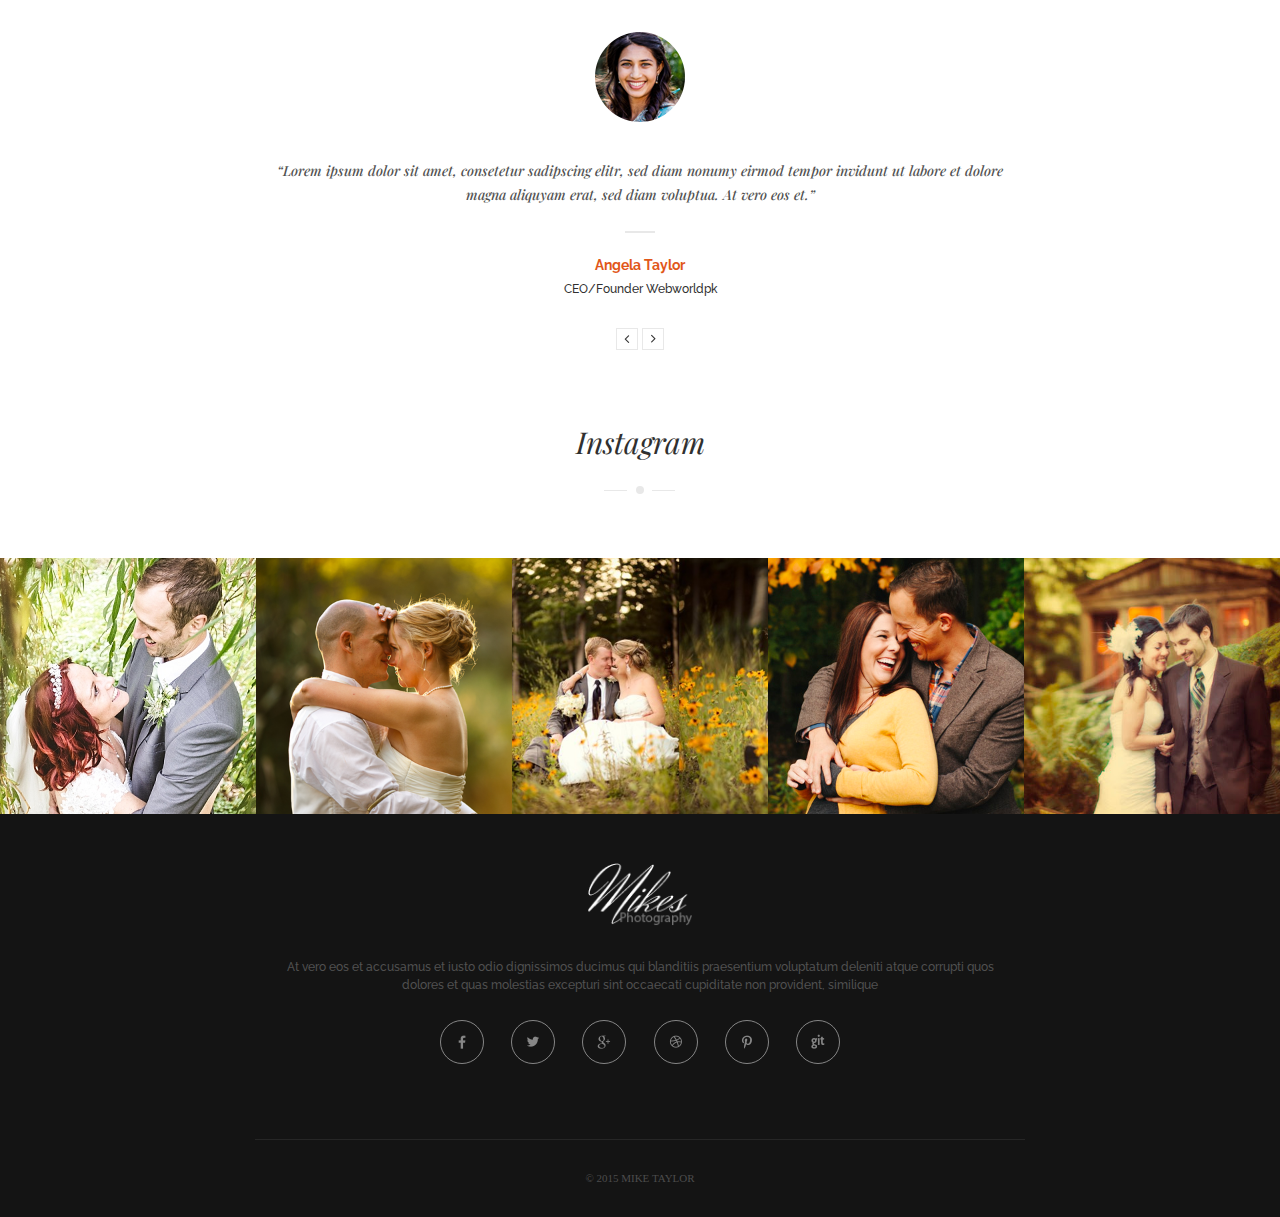
==== commit 13ffbe32: "Did a  responsive site" ====
--- a/index.html
+++ b/index.html
@@ -1,49 +1,65 @@
 <!DOCTYPE html>
-<html>
+<html lang="en">
 <head>
 	<meta charset="utf-8">
 	<meta http-equiv="X-UA-Compatible" content="IE=edge">
-	<title></title>
-	<link href='https://fonts.googleapis.com/css?family=Raleway:600' rel='stylesheet' type='text/css'>
-	<link href='https://fonts.googleapis.com/css?family=Playfair+Display:400,400italic,700,700italic,900,900italic' rel='stylesheet' type='text/css'>
+	<title>Mikes Photography</title>
+	<meta name="description" content="Homework - Page-proofs and responsive layout">
+	<meta name="author" content="Богдан Бабчук, Андрей Добровольский, Andrii Sirenko">
+
+	<!-- Mobile Specific Metas -->
+	<meta name="viewport" content="width=device-width, initial-scale=1, maximum-scale=1">
+
+	<!-- Font -->
+	<link href='https://fonts.googleapis.com/css?family=Raleway:600,500,700' rel='stylesheet' type='text/css'>
+	<link href='https://fonts.googleapis.com/css?family=Playfair+Display:400italic' rel='stylesheet' type='text/css'>
+
+	<!-- CSS -->
 	<link rel="stylesheet" href="style.css">
+
 </head>
 <body>
 
-	<!-- Header -->
-
-	<header class="clearfix">
-		<a href="#"><img src="img/logo.png" width="104" height="63" alt="" class="logo"></a>
-		<nav>
-			<img src="img/ic-search.png" width="13" height="13" alt="" class="searchicon">
-			<img src="img/ic-more.png" width="15" height="14" alt="" class="navicon">
-			<ul class="navmenu">
-				<li><a href="#" title="" class="active">Home</a></li>
-				<li><a href="#about" title="">About me</a></li>
-				<li><a href="#services" title="">Albums</a></li>
-				<li><a href="#piecees" title="">My services</a></li>
-				<li><a href="#contact" title="">Master piecees</a></li>
-				<li><a href="#contact" title="">Contact</a></li>
-			</ul>
-		</nav>
-		<!-- <ul class="pins">
-			<li><a href=""><img src="img/ic-pin-active.png" width="13" height="13" alt="" class=""></a></li>
-			<li><a href=""><img src="img/ic-pin.png" width="13" height="13" alt="" class=""></a></li>
-			<li><a href=""><img src="img/ic-pin.png" width="13" height="13" alt="" class=""></a></li>
-			<li><a href=""><img src="img/ic-pin.png" width="13" height="13" alt="" class=""></a></li>
-		</ul> -->
-		
-	</header>
+<!-- Header -->
+
+<header>
+	<a href="#"><img src="img/logo.png" class="logo" width="104" height="63" alt=""></a>
+
+	<!-- Menu -->
+	<nav class="navigation">
+		<a href="" class="search-icon"><img src="img/ic-search.png" width="13" height="13" alt=""></a>
+
+		<a href="" class="menu-icon"><img src="img/ic-menu.png" width="15" height="13" alt=""></a>
+
+		<ul class="main-navigation">
+			<li><a href="#" class="active" title="">Home</a></li>
+			<li><a href="#about" title="">About me</a></li>
+			<li><a href="#albums" title="">Albums</a></li>
+			<li><a href="#services" title="">My services</a></li>
+			<li><a href="#piecees" title="">Master piecees</a></li>
+			<li><a href="#contact" title="">Contact</a></li>
+		</ul>
+	</nav>
+
+	<ol class="control-nav">
+		<li><a href="" class="active"></a></li>
+		<li><a href=""></a></li>
+		<li><a href=""></a></li>
+		<li><a href=""></a></li>
+	</ol>
+</header>
 
 	<main class="clearfix">
 	
 		<!-- About Me -->
 
 		<section class="about-me">
+			<a name="about"></a>
+
 			<div class="wrap">
 				<img src="img/ava.png" alt="" class="ava">
 	
-				<h2 class="title">Beautiful photography refueled</h2>
+				<h2>Beautiful photography refueled</h2>
 	
 				<div>
 					<div class="dott">
@@ -72,6 +88,7 @@
 		<!-- Portfolio -->
 
 		<section class="portfolio clearfix">
+			<a name="albums"></a>
 			<div class="wrap">
 			  <ul class="portfolio-items">
 			    <li>
@@ -224,7 +241,7 @@
 
 		<!-- Promod Block -->
 		<section class="promo clearfix">
-
+			<a name="services"></a>
 			<div class="img">
 				<img src="img/rose.png" alt="">
 			</div>
@@ -246,7 +263,6 @@
 		<!-- Our Philoshophy -->
 
 		<section class="ourph clearfix">
-
 			<h2>Our philosophy</h2>
 
 			<div class="dott">
@@ -254,29 +270,25 @@
 				<div class="line2"></div>
 			</div>
 
-			<div class="text">
-				<h3>Best solution  for any event</h3>
-				<p>
-					At vero eos et accusamus et iusto odio dignissimos ducimus qui blanditiis praesentium voluptatum deleniti atque corrupti quos dolores et quas molestias excepturi sint occaecati cupiditate non provident, similique sunt in culpa qui officia deserunt mollitia animi, id est laborum et dolorum fuga. Et harum quidem rerum facilis est et 
-
-				<p>
-					Expedita distinctio. Nam libero tempore, cum soluta nobis est eligendi optio cumque nihil impedit quo minus id quod maxime placeat facere possimus, omnis voluptas assumenda est,
-				</p>
-
-				<p>
-					At vero eos et accusamus et iusto odio dignissimos ducimus qui blanditiis praesentium voluptatum deleniti atque corrupti quos dolores et quas molestias excepturi sint occaecati cupiditate non provident, similique sunt in culpa qui officia deserunt mollitia animi, id est laborum et dolorum fuga. Et harum quidem rerum facilis est et 
-				</p>
-				
+			<article>
+				<img src="img/layer-3.png" alt="">
+
+				<h2>Best solution  for any event</h2>
+
+				<p>At vero eos et accusamus et iusto odio dignissimos ducimus qui blanditiis praesentium voluptatum deleniti atque corrupti quos dolores et quas molestias excepturi sint occaecati cupiditate non provident, similique sunt in culpa qui officia deserunt mollitia animi, id est laborum et dolorum fuga. Et harum quidem rerum facilis est et.<p>
+
+				<p>Expedita distinctio. Nam libero tempore, cum soluta nobis est eligendi optio cumque nihil impedit quo minus id quod maxime placeat facere possimus, omnis voluptas assumenda est.</p>
+
+				<p>At vero eos et accusamus et iusto odio dignissimos ducimus qui blanditiis praesentium voluptatum deleniti atque corrupti quos dolores et quas molestias excepturi sint occaecati cupiditate non provident, similique sunt in culpa qui officia deserunt mollitia animi, id est laborum et dolorum fuga. Et harum quidem rerum facilis est et.</p>
+
 				<button>READ MORE</button>
-			</div>
-
-			<img src="img/layer-3.png" alt="">
-
-		</section>
-		
+			</article>
+		</section>
+
 		<!-- Video -->
-			
+
 		<section class="video bg-image">
+			<a name="albums"></a>
 			<p>Trending ideas and inventions always make us feel proud</p>
 			<div class="centered">
 			<a href="https://player.vimeo.com/video/143075521?autoplay=1" class="button circle-arrow circle"></a>
@@ -286,9 +298,10 @@
 		<!-- Testimonial -->
 
 		<section class="testimonial wrap">
-			
-			<h2 class="title">What client say?</h2>
-	
+			<a name="piecees"></a>
+
+			<h2>What client say?</h2>
+
 			<div>
 				<div class="dott">
 					<div class="line1"></div>
@@ -311,15 +324,13 @@
 		</section>
 
 		<section class="instagram">
-			
-			<h2 class="title">Instagram</h2>
-	
-			<div>
+
+			<h2>Instagram</h2>
+
 				<div class="dott">
 					<div class="line1"></div>
 					<div class="line2"></div>
 				</div>
-			</div>
 
 			<ul>
 				<li><img src="img/img-photo1.png" alt="" class="photo"></li>
@@ -330,11 +341,15 @@
 			</ul>
 		</section>
 	</main>
+
+<!-- Footer -->
+
 	<div class="footer">
+		<a name="contact"></a>
+
 		<footer class="clearfix wrap">
-			
-			<a href="#"><img src="img/logo.png" width="104" height="63" alt=""></a>
-				
+			<a href="#"><img src="img/logo.png" width="104" height="63" class="mike_logo" alt=""></a>
+
 			<p>At vero eos et accusamus et iusto odio dignissimos ducimus qui blanditiis praesentium voluptatum deleniti atque corrupti quos dolores et quas molestias excepturi sint occaecati cupiditate non provident, similique</p>
 
 			<ul class="social">
@@ -349,7 +364,6 @@
 			<hr />
 
 			<div class="copyright">&copy; 2015 Mike Taylor</div>
-				
 		</footer>
 	</div>
 </body>
--- a/style.css
+++ b/style.css
@@ -23,32 +23,35 @@
 	font: inherit;
 	vertical-align: baseline;
 }
+
 /* HTML5 display-role reset for older browsers */
+
 article, aside, details, figcaption, figure, 
 footer, header, hgroup, menu, nav, section {
 	display: block;
 }
+
 body {
 	line-height: 1;
 }
+
 ol, ul {
 	list-style: none;
 }
+
 blockquote, q {
 	quotes: none;
 }
+
 blockquote:before, blockquote:after,
 q:before, q:after {
 	content: '';
 	content: none;
 }
+
 table {
 	border-collapse: collapse;
 	border-spacing: 0;
-}
-
-body {
-	font-family: Raleway,Tahoma,sans-serif;
 }
 
 .clearfix:before,
@@ -61,47 +64,109 @@
   clear: both;
 }
 
+h2 {
+	color: #303030;
+	font-family: 'Playfair Display', serif;
+	font-size: 1.875em;
+	font-style: italic;
+	line-height: 24px;
+}
+
+p {
+	color: #515151;
+	font-family: 'Raleway',sans-serif;
+	font-size: 0.75em;
+	font-weight: 500;
+	line-height: 1.5em;
+}
+
+/* Header */
+
 header {
-	height: 1096px;
-	background: #7b7b7b url(img/bg-slider.png) no-repeat 100% 0%;
-}
-
-.wrap {
-  max-width: 1170px;
-  /*width: 100%;*/
-  margin: 0 auto;
-  /*padding-top: 80px;*/
-}
-
-.button {
+	height: 0;
+	padding-bottom: 57.25%;
+	background: url(img/bg-slider.png) no-repeat 50% 50%;
+	background-size: cover;
+	position: relative;
+}
+
+.logo {
+	margin-top: 59px;
+	margin-left: 89px;
+	position: absolute;
+	top: 0;
+	left: 0;
+}
+
+nav {
+	position: absolute;
+	top: 0;
+	right: 0;
+}
+
+.main-navigation {
 	display: inline-block;
+}
+
+.control-nav {
+	width: 100%;
+	text-align: center;
+	position: absolute;
+	bottom: 0;
+	left: 0;
+	margin-bottom: 30px;
+}
+
+.control-nav li {
+	display: inline;
+	margin: 0 5px;
+}
+
+.control-nav li a {
+	display: inline-block;
+	width: 11px;
+	height: 11px;
+	border: 2px solid #fff;
+	background: #fff;
 	cursor: pointer;
-	background-color: transparent;
-}
-
-.title {
-	text-align: center;
-	color: #303030;
-	font-family:'Playfair Display', serif;
-	font-size: 30px;
-	font-style: italic;
-	line-height: 24px;
-	margin-bottom: 32px;
-}
-
-.logo {
+	border-radius: 10px;
+}
+
+.control-nav li a.active, .control-nav li a:hover {
+	border: 2px solid #fff;
+	background: transparent;
+}
+
+.main-navigation > li {
+	margin-right: 35px;
+	display: block;
 	float: left;
-	margin: 59px 0 0 89px;
-}
-
-.navmenu a {
+
+	color: #000;
+	text-align: center;
+
+	cursor: pointer;
+}
+
+.main-navigation a {
+	font-family: Raleway;
+	font-size: 0.813em;
+	font-weight: 600;
+	text-transform: uppercase;
 	text-decoration: none;
+	line-height: 12.2rem;
 	color: white;
 	position: relative;
 }
 
-.navmenu a.active:before,
-.navmenu a:hover:before{
+ul.main-navigation:after{
+	content: "";
+	display: block;
+	clear: both;
+}
+
+.main-navigation a.active:before,
+.main-navigation li a:hover:before {
 	content: '';
 	position: absolute;
 	top: 50%;
@@ -112,58 +177,33 @@
 	margin: -17px 0 0 -17px;
 }
 
-a.active {
-	background: url(img/line_active.png) no-repeat 50% 50%;
-}
-
-ul.navmenu {
-	margin: 0;
-	padding: 0;
-	font-size: 13px;
-	font-weight: 600;
-	line-height: 24px;
-	text-transform: uppercase;
-	list-style: none;
-}
-
-ul.navmenu:after{
-	content: "";
-  	clear: both;
-  	display: block;
-}
-
-ul.navmenu li {
+.menu-icon {
+	display: none;
+}
+
+.menu-icon {
+	margin-top: 91px;
+	padding-right: 35px;
+	float: right;
+}
+
+.search-icon {
+	margin-top: 91px;
+	padding-right: 57px;
+	float: right;
+}
+
+.wrap {
+	max-width: 1170px;
+	/*width: 100%;*/
+	margin: 0 auto;
+	/*padding-top: 80px;*/
+}
+
+.button {
+	display: inline-block;
 	cursor: pointer;
-  	list-style: none;
-  	display: block;
-  	position: relative;
-  	padding: 0;
-}
-
-ul.navmenu {
-	float: right;
-	padding: 0 8px;
-}
-
-ul.navmenu li {
-	float: left;
-}
-
-ul.navmenu li a {
-	line-height: 188px;
-	padding: 32px;
-}
-
-.navicon {
-    float: right;
-    margin: 86px 32px 0 0;
-    cursor: pointer;
-}
-
-.searchicon {
-    float: right;
-    margin: 86px 57px 0 0;
-    cursor: pointer;
+	background-color: transparent;
 }
 
 /*About Me*/
@@ -173,8 +213,7 @@
 }
 
 .ava {
-	width: 170px;
-	height: 170px;
+	max-width: 100%;
 	margin-top: 89px;
 	margin-bottom: 57px;
 }
@@ -186,6 +225,8 @@
 	position: relative;
 	border-radius: 100%;
 	margin: 0 auto;
+	margin-top: 32px;
+	margin-bottom: 32px
 }
 
 .line1 {
@@ -208,11 +249,6 @@
 }
 
 .about-me p {
-	width: 946px;
-	color: #515151;
-	font-size: 12px;
-	font-weight: 500;
-	line-height: 24px;
 	margin: 32px auto;
 }
 
@@ -282,17 +318,17 @@
 
 ul.social li {
 	cursor: pointer;
-  	list-style: none;
-  	display: block;
-  	position: relative;
-  	padding: 0;
+	list-style: none;
+	display: block;
+	position: relative;
+	padding: 0;
 
 }
 
 ul.social li {
 	display: inline-block;
 	vertical-align: top;
-	margin: 0 10px;
+	margin: 0 1%;
 
 }
 
@@ -301,6 +337,7 @@
 .portfolio {
 	margin-top: 70px;
 	margin-bottom: 90px;
+	text-align: center;
 }
 
 .portfolio-items {
@@ -312,28 +349,28 @@
 .portfolio-items li {
 	position: relative;
 	overflow: hidden;
-    cursor: pointer;
-    display: inline-block;
-    margin: 10px 8px;
+	cursor: pointer;
+	display: inline-block;
+	margin: 10px 8px;
 }
 
 .portfolio-detail {
 	position: absolute;
-    top: 0;
-    bottom: 0;
-    left: 0;
-    right: 0;
-    opacity: 0;
-    background: rgba(48,48,48,.6);
-    color: white;
+	top: 0;
+	bottom: 0;
+	left: 0;
+	right: 0;
+	opacity: 0;
+	background: rgba(48,48,48,.6);
+	color: white;
 	transition: all .3s ease-in-out;
 }
 
 .vertical-centered {
 	position: absolute;
-    top: 42%;
-    left: 35%;
-    text-align: center;
+	top: 42%;
+	left: 35%;
+	text-align: center;
 }
 
 .portfolio-items li:hover .portfolio-detail {
@@ -350,17 +387,18 @@
 .portfolio-detail p {
 	padding-top: 14px;
 
-    font-family: 'Raleway',sans-serif;
+	font-family: 'Raleway',sans-serif;
 	font-size: 8px;
 	font-weight: 600;
 	line-height: 15px;
-    text-transform: uppercase;
-}
-
-.portfolio-items li img {
-    width: auto;
-    height: 100%;
-    display: block;
+	color: #fff;
+	text-transform: uppercase;
+}
+
+	.portfolio-items li img {
+	width: auto;
+	height: 100%;
+	display: block;
 }
 
 /* Promod Block */
@@ -386,7 +424,7 @@
 
 .promo h2 {
 	color: #303030;
-	font-family: PlayfairDisplay;
+	font-family:  'PlayfairDisplay', serif;
 	font-size: 30px;
 	font-style: italic;
 	line-height: 24px;
@@ -395,7 +433,7 @@
 }
 .promo p {
 	color: #515151;
-	font-family: Raleway;
+	font-family: 'Raleway',sans-serif;
 	font-size: 12px;
 	font-weight: 500;
 	line-height: 24px;
@@ -403,9 +441,9 @@
 	width: 75%;
 }
 .promo button {
-	background-color:#303030;
+	background-color: #303030;
 	color:white;
-	font-family: Raleway;
+	font-family: 'Raleway',sans-serif;
 	font-size: 12px;
 	font-weight: 500;
 	line-height: 24px;
@@ -420,53 +458,41 @@
 .ourph {
 	width: 100%;
 }
+
 .ourph h2 {
 	text-align: center;
-	color: #303030;
-	font-family: PlayfairDisplay;
-	font-size: 30px;
-	font-style: italic;
-	line-height: 24px;
 	margin-top: 70px;
 }
-.ourph .dott {
-	margin-top: 25px;
-	margin-bottom: 50px;
-}
-.ourph .text {
+
+.ourph article {
 	float: left;
-	width:50%;
-}
+	width:100%;
+}
+
 .ourph img{
 	float: right;
 	width: 50%;
-}
-.ourph p {
-	width: 75%;
+	margin-left: 3%;
+	margin-bottom: 10%;
+}
+
+.ourph article p {
 	margin-top: 20px;
 	margin-left: 17%;
 	color: #515151;
-	font-family: Raleway;
-	font-size: 12px;
-	font-weight: 500;
-	line-height: 24px;
-	
-}
-.ourph h3 {
-	color: #303030;
-	font-family: PlayfairDisplay;
-	font-size: 30px;
-	font-style: italic;
-	line-height: 24px;
-	margin-left: 17%;
-
-}
+	line-height: 24px;
+}
+
+.ourph article h2 {
+	margin-left: 11%;
+}
+
 .ourph button {
 	margin-left: 17%;
-	margin-top: 35px;
+	margin-top: 4%;
 	background-color:#303030;
-	color:white;
-	font-family: Raleway;
+	color: white;
+	font-family: 'Raleway',sans-serif;
 	font-size: 12px;
 	font-weight: 500;
 	line-height: 24px;
@@ -506,8 +532,8 @@
 
 .centered {
 	position: absolute;
-    top: 50%;
-    left: 50%;
+	top: 50%;
+	left: 50%;
 }
 
 .video p {
@@ -515,7 +541,7 @@
 	text-align: center;
 	color: white;
 	font-family: 'Playfair Display',serif;
-	font-size: 36px;
+	font-size: 2.25rem;
 	font-style: italic;
 }
 
@@ -546,11 +572,11 @@
 }
 
 .testimonial img {
-	margin-top: 96px; 
+	margin-top: 64px; 
 }
 
 .testimonial p {
-	width: 745px;
+	max-width: 745px;
 	margin: 0 auto;
 	margin-top: 34px;
 	margin-bottom: 24px;
@@ -607,8 +633,12 @@
 
 /* Instagram */
 
+.instagram {
+	margin-top: 80px;
+}
+
 .instagram h2 {
-	margin-top: 80px;
+	text-align: center;
 }
 
 .instagram .dott {
@@ -636,17 +666,15 @@
 	
 }
 
-.footer img {
+.footer .mike_logo {
 	margin-top: 49px;
 }
 
 .footer p {
-	width: 749px;
+	max-width: 749px;
 	margin: 0 auto;
-	padding-top: 29px;
-	font-size: 12px;
-	font-weight: 500;
-	line-height: 24px;
+	margin-top: 29px;
+	margin-bottom: 26px;
 }
 
 .copyright {
@@ -657,22 +685,46 @@
 	text-transform: uppercase;
 }
 
-.footer .social a:hover:before{
-	content: '';
-	position: absolute;
-	top: 51%;
-	left: 0;
-	
-	border: 1px solid #e1571a;
-	border-radius:50%;
-	width: 42px;
-	height: 42px;
-}
-
 .footer hr {
 	margin-top: 72px;
 	height: 1px;
 	width: 770px;
 	border: none;
 	background-color: #262626;
+}
+
+@media screen and (max-width: 1000px) {
+	.main-navigation {
+		display: none;
+	}
+
+	.menu-icon {
+		display: block;
+	}
+
+	/*Our Philoshophy*/
+
+	.ourph article h2 {
+		margin-left: 0%;
+	}
+
+	.ourph article p {
+		margin-top: 20px;
+		margin-left: 3%;
+	}
+
+	.ourph button {
+		margin-left: 3%;
+	}
+
+	.ourph img{
+		width: 100%;
+	}
+
+	/* Video */
+
+	.video p {
+		padding-top: 160px;
+		font-size: 1.9rem;
+	}
 }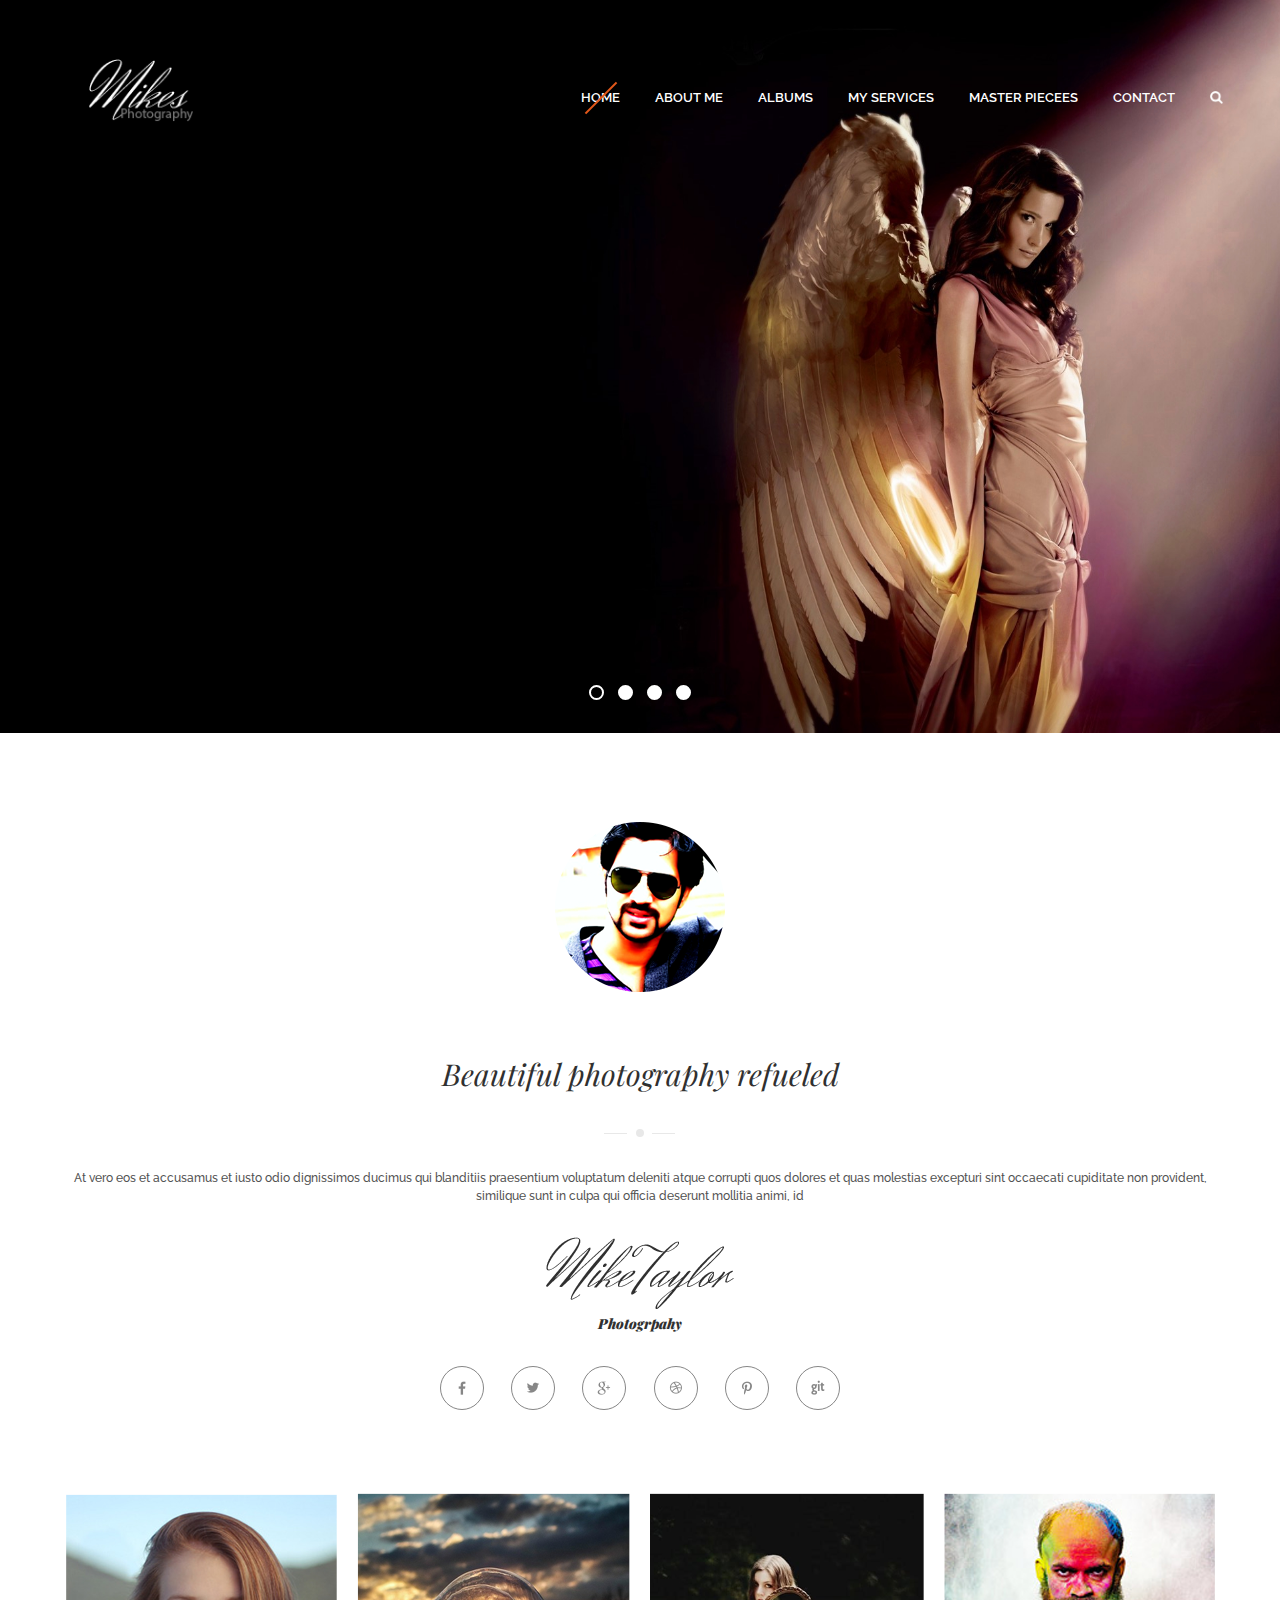
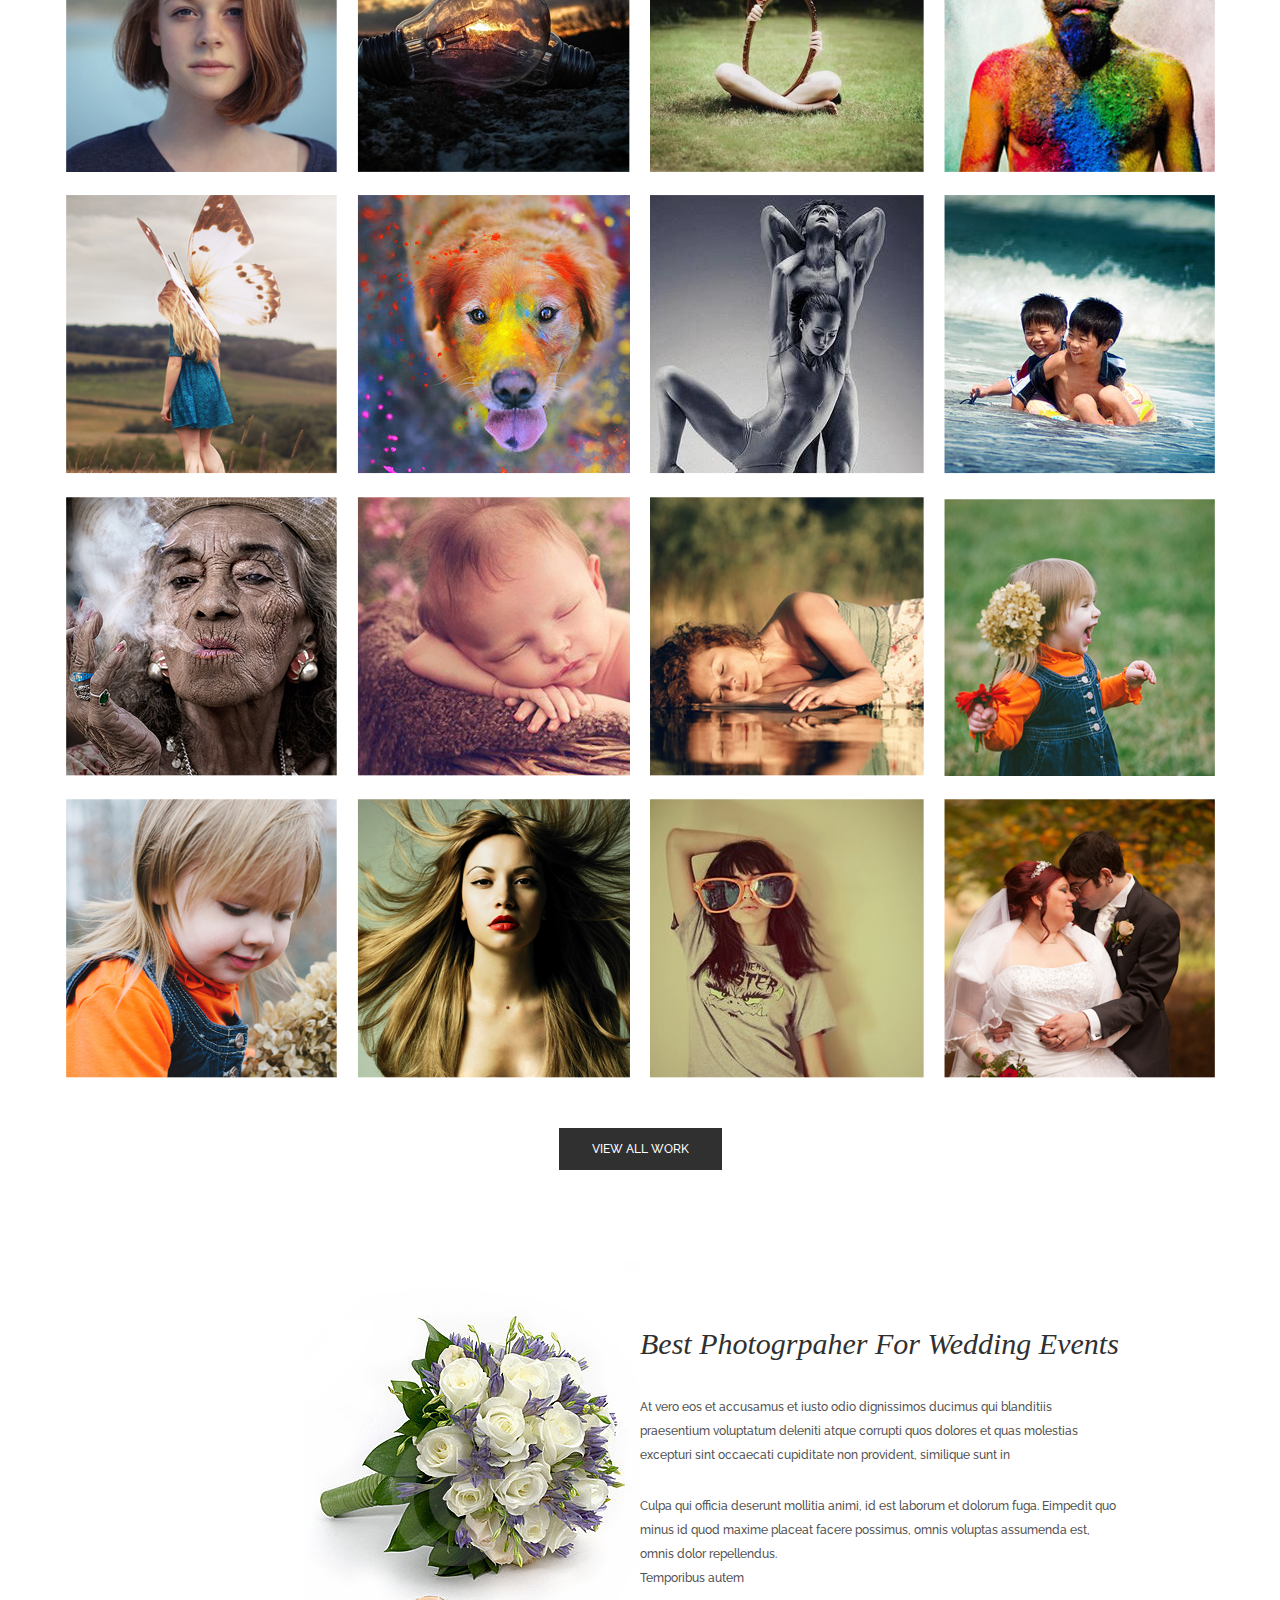
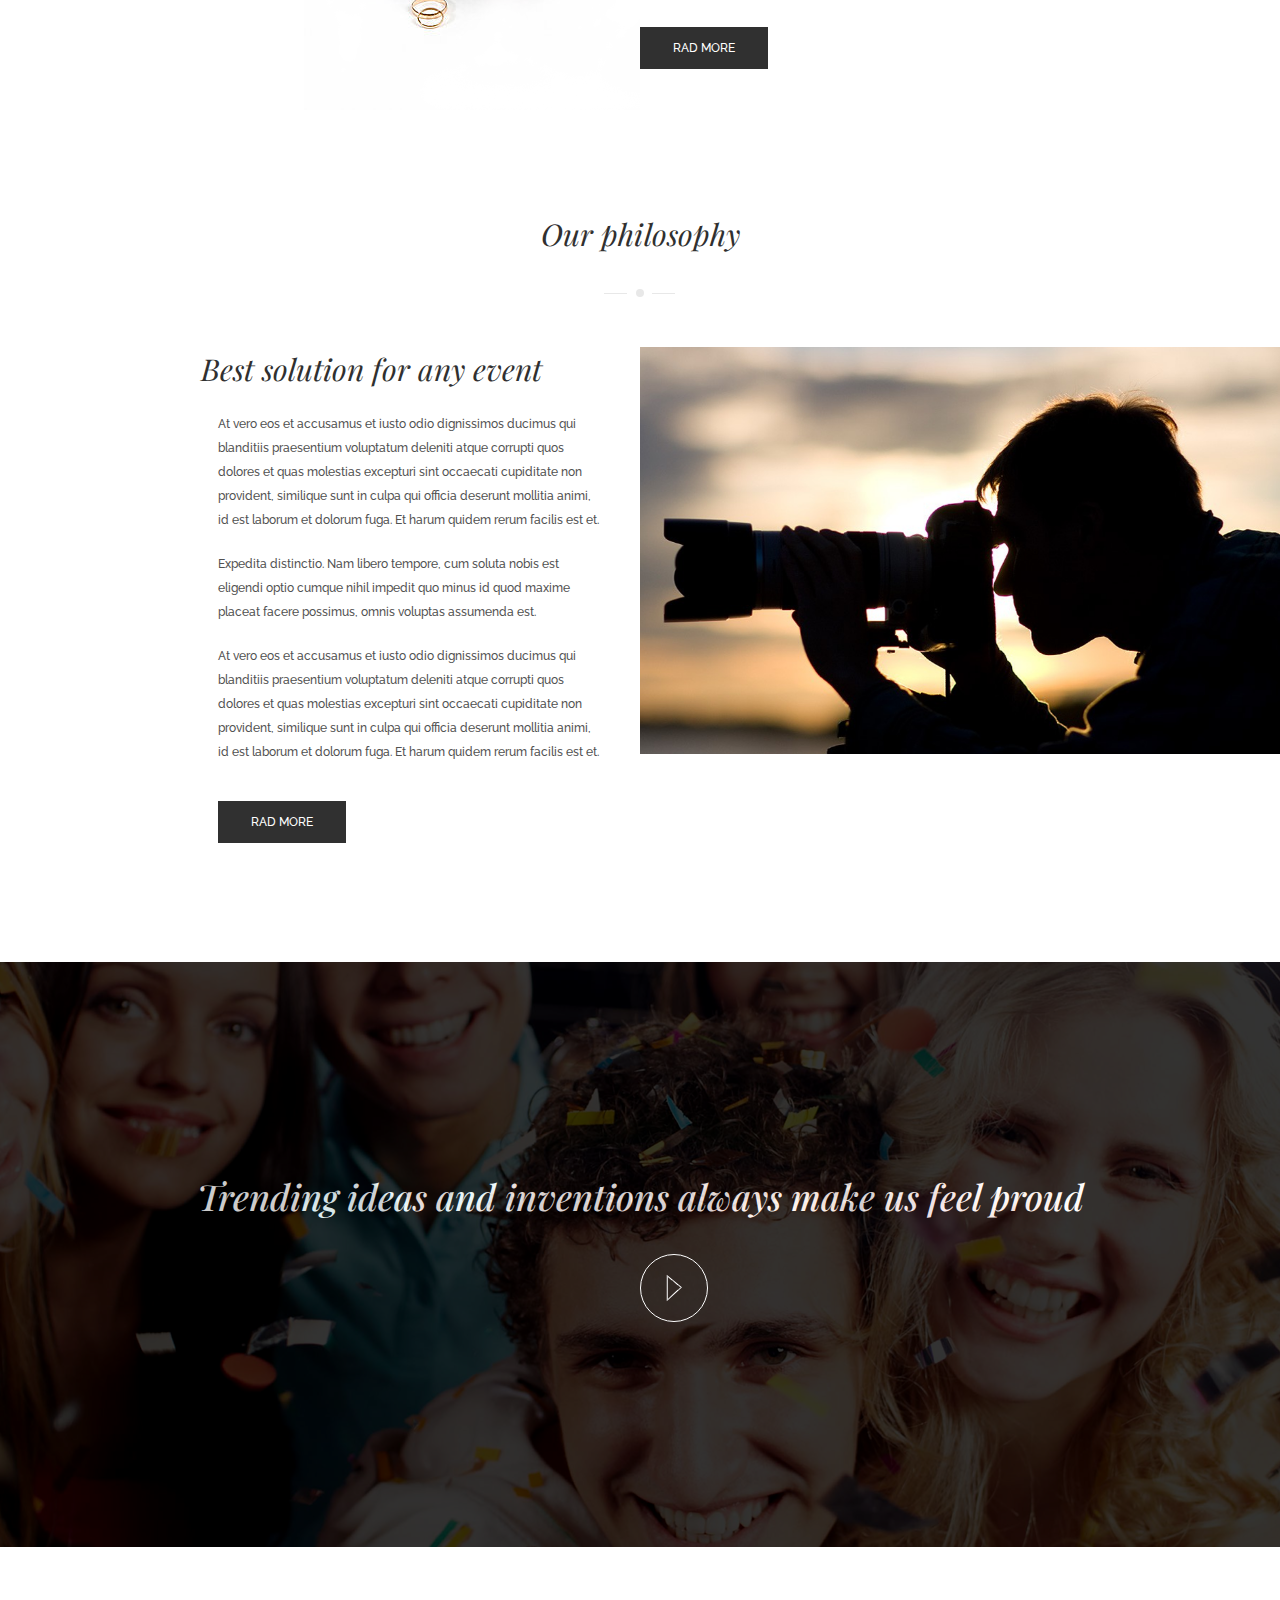
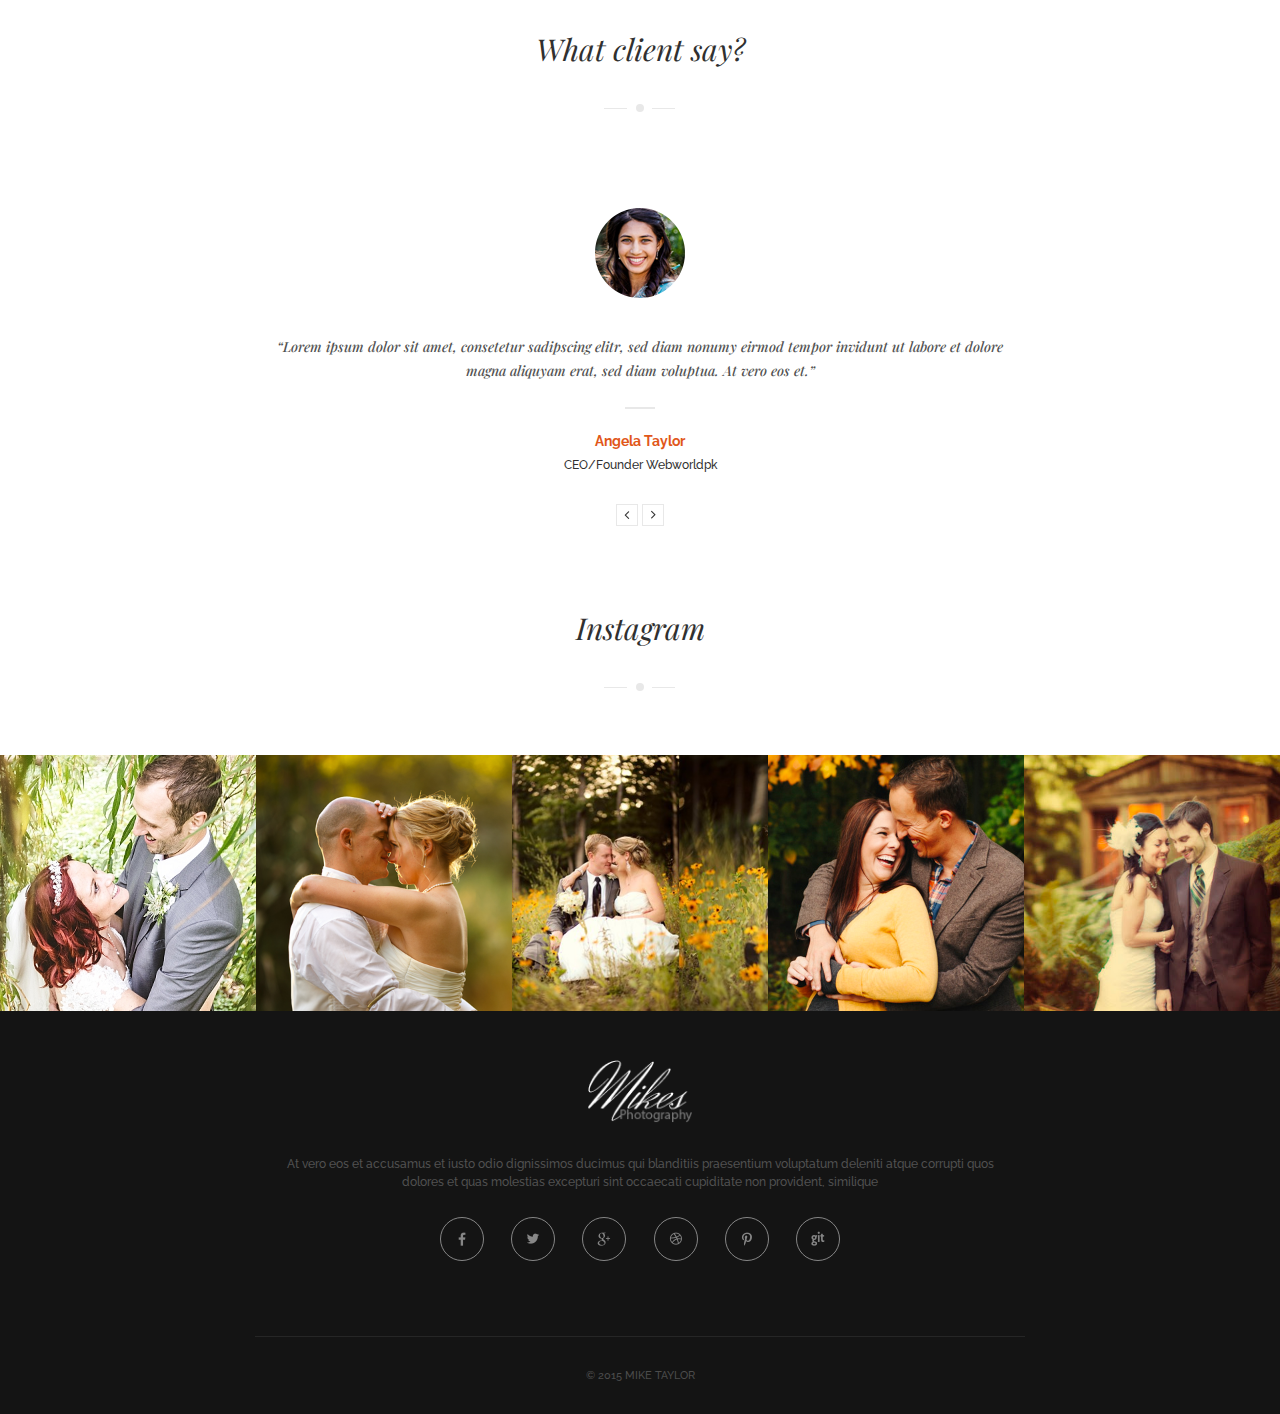
==== commit 2147ebab: "Fixed some bugs with adaptive" ====
--- a/index.html
+++ b/index.html
@@ -5,7 +5,7 @@
 	<meta http-equiv="X-UA-Compatible" content="IE=edge">
 	<title>Mikes Photography</title>
 	<meta name="description" content="Homework - Page-proofs and responsive layout">
-	<meta name="author" content="Богдан Бабчук, Андрей Добровольский, Andrii Sirenko">
+	<meta name="author" content="Богдан Бабчук, Andrii Sirenko">
 
 	<!-- Mobile Specific Metas -->
 	<meta name="viewport" content="width=device-width, initial-scale=1, maximum-scale=1">
@@ -16,17 +16,21 @@
 
 	<!-- CSS -->
 	<link rel="stylesheet" href="style.css">
-
 </head>
 <body>
 
 <!-- Header -->
 
 <header>
+
+	<!-- Logo -->
+
 	<a href="#"><img src="img/logo.png" class="logo" width="104" height="63" alt=""></a>
 
 	<!-- Menu -->
+
 	<nav class="navigation">
+
 		<a href="" class="search-icon"><img src="img/ic-search.png" width="13" height="13" alt=""></a>
 
 		<a href="" class="menu-icon"><img src="img/ic-menu.png" width="15" height="13" alt=""></a>
@@ -41,6 +45,8 @@
 		</ul>
 	</nav>
 
+	<!-- Control Nav -->
+
 	<ol class="control-nav">
 		<li><a href="" class="active"></a></li>
 		<li><a href=""></a></li>
@@ -50,7 +56,7 @@
 </header>
 
 	<main class="clearfix">
-	
+
 		<!-- About Me -->
 
 		<section class="about-me">
@@ -58,20 +64,20 @@
 
 			<div class="wrap">
 				<img src="img/ava.png" alt="" class="ava">
-	
+
 				<h2>Beautiful photography refueled</h2>
-	
+
 				<div>
 					<div class="dott">
 						<div class="line1"></div>
 						<div class="line2"></div>
 					</div>
 				</div>
-	
+
 				<p>At vero eos et accusamus et iusto odio dignissimos ducimus qui blanditiis praesentium voluptatum deleniti atque corrupti quos dolores et quas molestias excepturi sint occaecati cupiditate non provident, similique sunt in culpa qui officia deserunt mollitia animi, id</p>
-	
+
 				<img src="img/c.png" alt="" class="mike_logo">
-	
+
 				<h5>Photogrpahy</h5>
 
 				<ul class="social">
@@ -237,6 +243,7 @@
 			    </li>
 			  </ul>
 			</div>
+			<button class="btn">View All Work</button>
 		</section>
 
 		<!-- Promod Block -->
@@ -255,7 +262,7 @@
 					Culpa qui officia deserunt mollitia animi, id est laborum et dolorum fuga. Eimpedit quo minus id quod maxime placeat facere possimus, omnis voluptas assumenda est, omnis dolor repellendus. 
 					<span>Temporibus autem </span>
 				</p>
-				<button>READ MORE</button>
+				<button class="btn">Rad more</button>
 			</div>
 
 		</section>
@@ -280,8 +287,7 @@
 				<p>Expedita distinctio. Nam libero tempore, cum soluta nobis est eligendi optio cumque nihil impedit quo minus id quod maxime placeat facere possimus, omnis voluptas assumenda est.</p>
 
 				<p>At vero eos et accusamus et iusto odio dignissimos ducimus qui blanditiis praesentium voluptatum deleniti atque corrupti quos dolores et quas molestias excepturi sint occaecati cupiditate non provident, similique sunt in culpa qui officia deserunt mollitia animi, id est laborum et dolorum fuga. Et harum quidem rerum facilis est et.</p>
-
-				<button>READ MORE</button>
+				<button class="btn">Rad more</button>
 			</article>
 		</section>
 
@@ -299,7 +305,6 @@
 
 		<section class="testimonial wrap">
 			<a name="piecees"></a>
-
 			<h2>What client say?</h2>
 
 			<div>
--- a/style.css
+++ b/style.css
@@ -69,7 +69,7 @@
 	font-family: 'Playfair Display', serif;
 	font-size: 1.875em;
 	font-style: italic;
-	line-height: 24px;
+	line-height: 1.5em;
 }
 
 p {
@@ -195,9 +195,7 @@
 
 .wrap {
 	max-width: 1170px;
-	/*width: 100%;*/
 	margin: 0 auto;
-	/*padding-top: 80px;*/
 }
 
 .button {
@@ -427,7 +425,7 @@
 	font-family:  'PlayfairDisplay', serif;
 	font-size: 30px;
 	font-style: italic;
-	line-height: 24px;
+	line-height: 48px;
 	margin-top: 60px;
 
 }
@@ -440,33 +438,41 @@
 	margin-top: 27px;
 	width: 75%;
 }
-.promo button {
+
+button.btn {
+	padding: 14px 33px;
+	margin-top: 37px;
+	font-family: 'Raleway',sans-serif;
+	font-size: 0.75em; /* 12/16 */
+	font-weight: 500;
+	text-transform: uppercase;
+	border: none;
 	background-color: #303030;
-	color:white;
-	font-family: 'Raleway',sans-serif;
-	font-size: 12px;
-	font-weight: 500;
-	line-height: 24px;
-	text-transform: uppercase;
-	padding: 5px 30px;
-	margin-top: 59px;
-	border: none;
-
-}
+	color: #fff;
+	cursor: pointer;
+}
+
+button.btn:hover {
+	background-color: #666;
+}
+
+button.btn:focus { outline: none; }
 
 /* Our Philoshophy */
 .ourph {
 	width: 100%;
+	margin-top: 102px;
 }
 
 .ourph h2 {
 	text-align: center;
-	margin-top: 70px;
+	/*margin-top: 70px;*/
 }
 
 .ourph article {
 	float: left;
 	width:100%;
+	margin-top: 18px;
 }
 
 .ourph img{
@@ -487,19 +493,10 @@
 	margin-left: 11%;
 }
 
-.ourph button {
+.ourph .btn {
 	margin-left: 17%;
-	margin-top: 4%;
-	background-color:#303030;
-	color: white;
-	font-family: 'Raleway',sans-serif;
-	font-size: 12px;
-	font-weight: 500;
-	line-height: 24px;
-	text-transform: uppercase;
-	padding: 5px 30px;
-	border: none;
-}
+}
+
 
 /* Video */
 
@@ -568,6 +565,7 @@
 
 .testimonial {
 	margin-top: 80px;
+	margin-bottom: 80px;
 	text-align: center;
 }
 
@@ -633,10 +631,6 @@
 
 /* Instagram */
 
-.instagram {
-	margin-top: 80px;
-}
-
 .instagram h2 {
 	text-align: center;
 }
@@ -663,7 +657,6 @@
 	background: #141414;
 	color: #515151;
 	text-align: center;
-	
 }
 
 .footer .mike_logo {
@@ -680,6 +673,7 @@
 .copyright {
 	margin: 33px 0;
 	color: #4c4c4c;
+	font-family: 'Raleway',sans-serif;
 	font-size: 11px;
 	font-weight: 500;
 	text-transform: uppercase;
@@ -688,7 +682,7 @@
 .footer hr {
 	margin-top: 72px;
 	height: 1px;
-	width: 770px;
+	width: 65.8%;
 	border: none;
 	background-color: #262626;
 }
@@ -704,22 +698,49 @@
 
 	/*Our Philoshophy*/
 
+	.promo .img {
+		width: 100%;
+		text-align: center;
+	}
+
+	.promo img {
+		float: none;
+	}
+
+	.promo .textarea {
+		text-align: center;
+		width: 95%;
+		float: none;
+	}
+
+	.promo p {
+		width: 95%;
+		text-align: left;
+		margin-left: 3%;
+	}
+
+	.ourph {
+		text-align: center;
+	}
+
 	.ourph article h2 {
 		margin-left: 0%;
 	}
 
 	.ourph article p {
+		width: 97%;
 		margin-top: 20px;
 		margin-left: 3%;
-	}
-
-	.ourph button {
-		margin-left: 3%;
+		text-align: left;
 	}
 
 	.ourph img{
 		width: 100%;
 	}
+
+	.ourph .btn {
+	margin-left: 0;
+}
 
 	/* Video */
 
@@ -727,4 +748,10 @@
 		padding-top: 160px;
 		font-size: 1.9rem;
 	}
+
+	/* Instagram */
+
+	.instagram {
+		display: none;
+	}
 }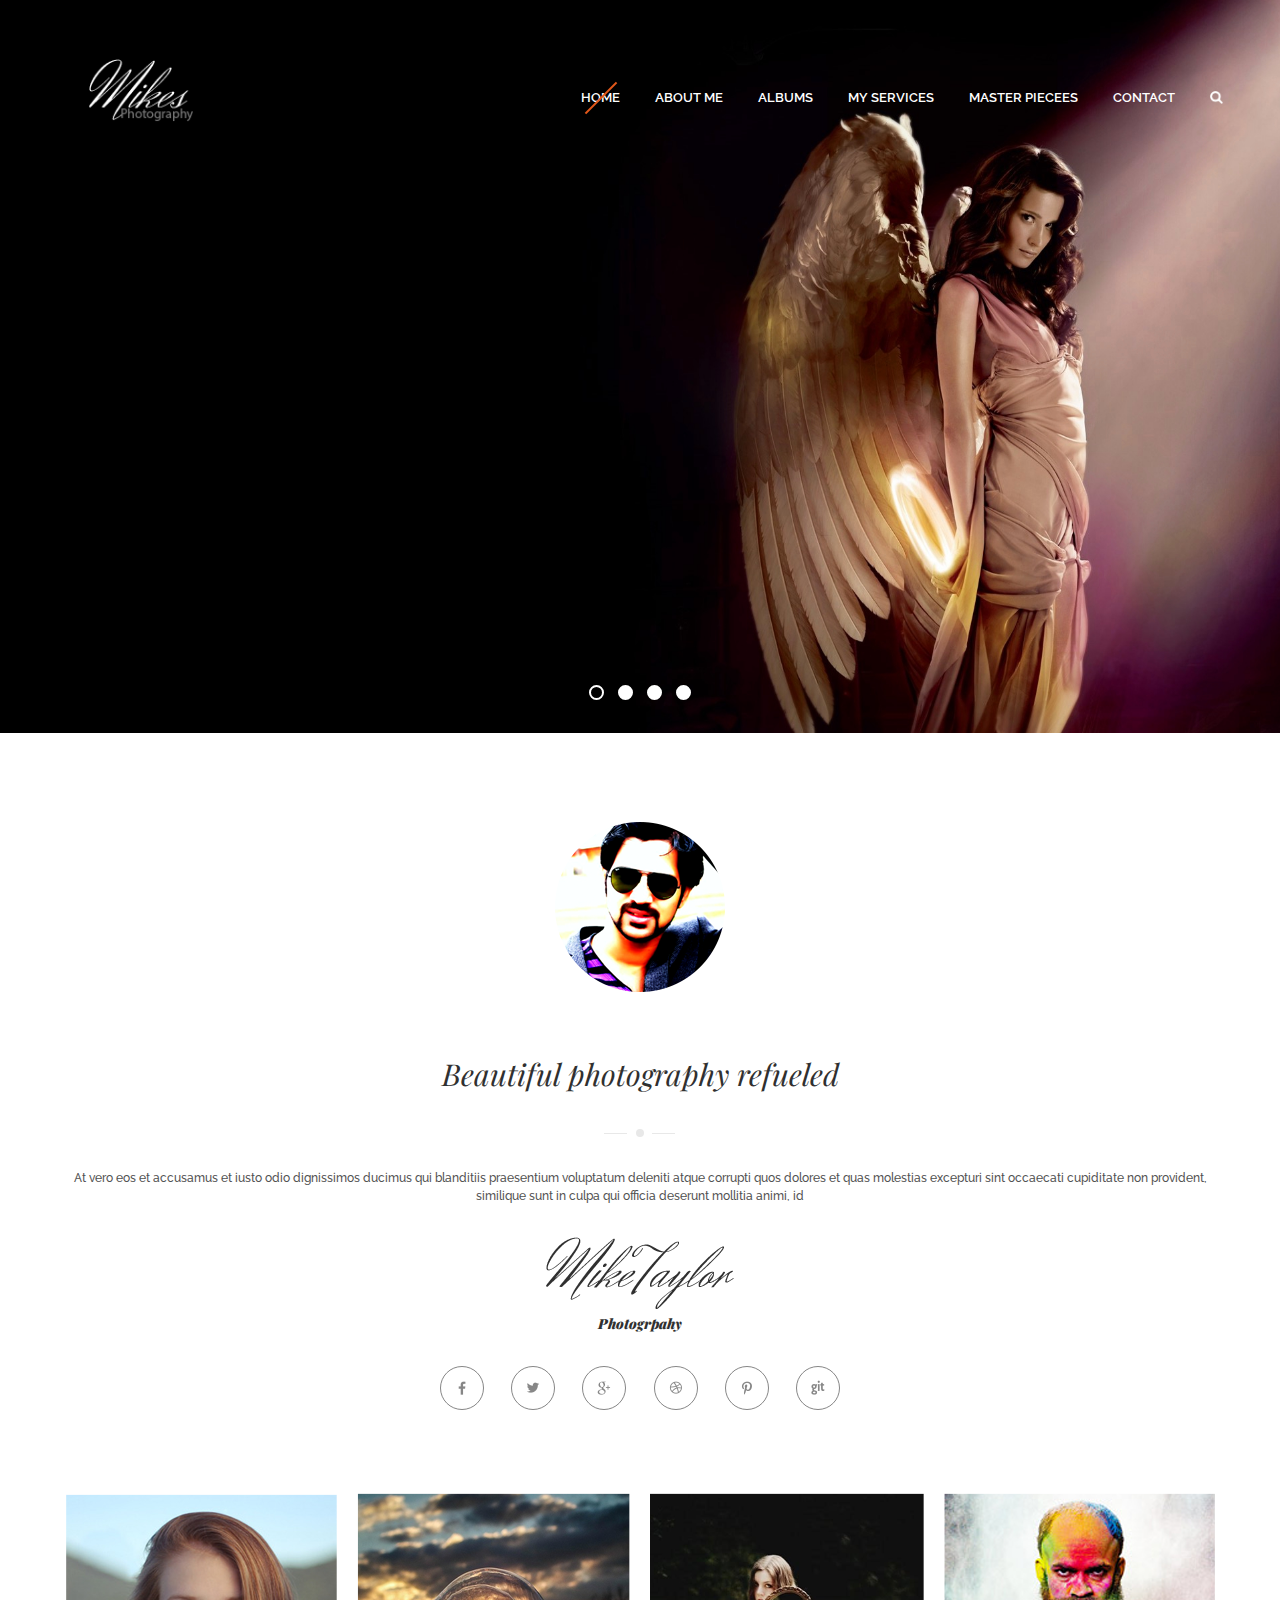
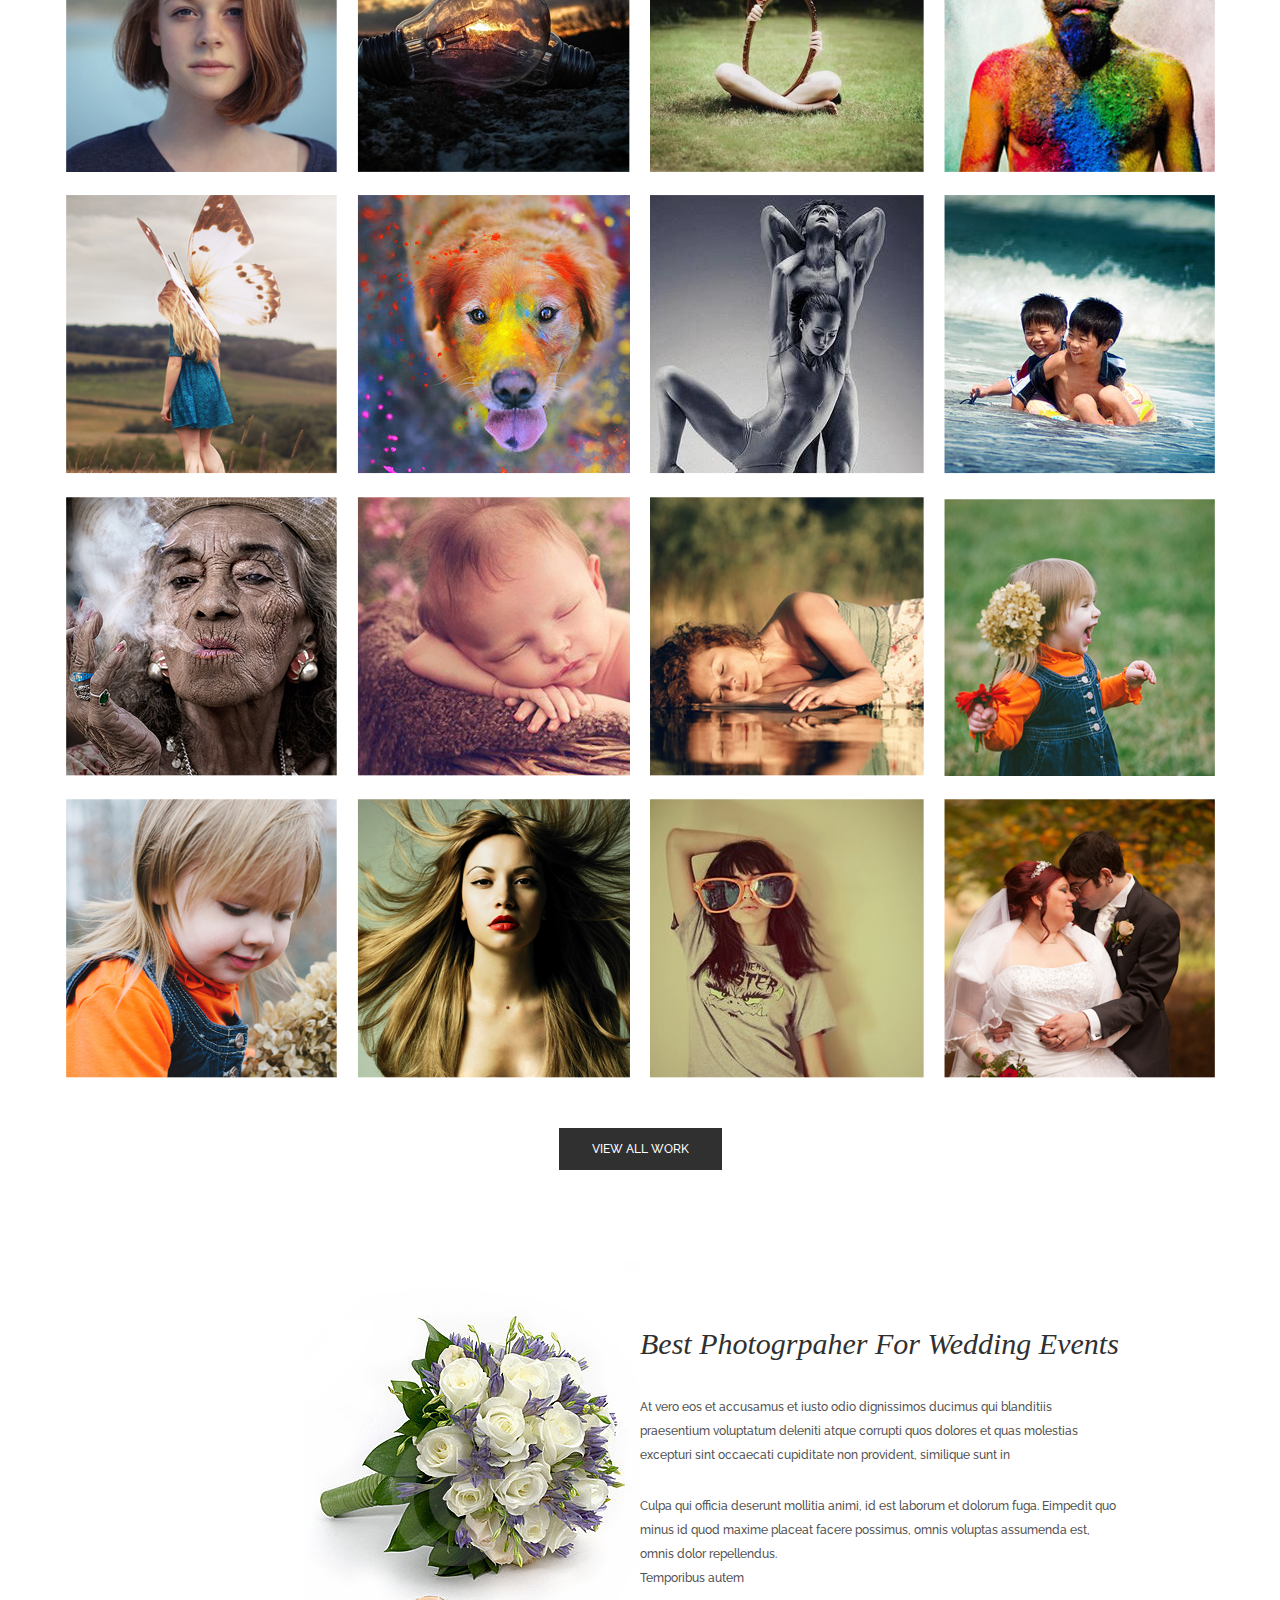
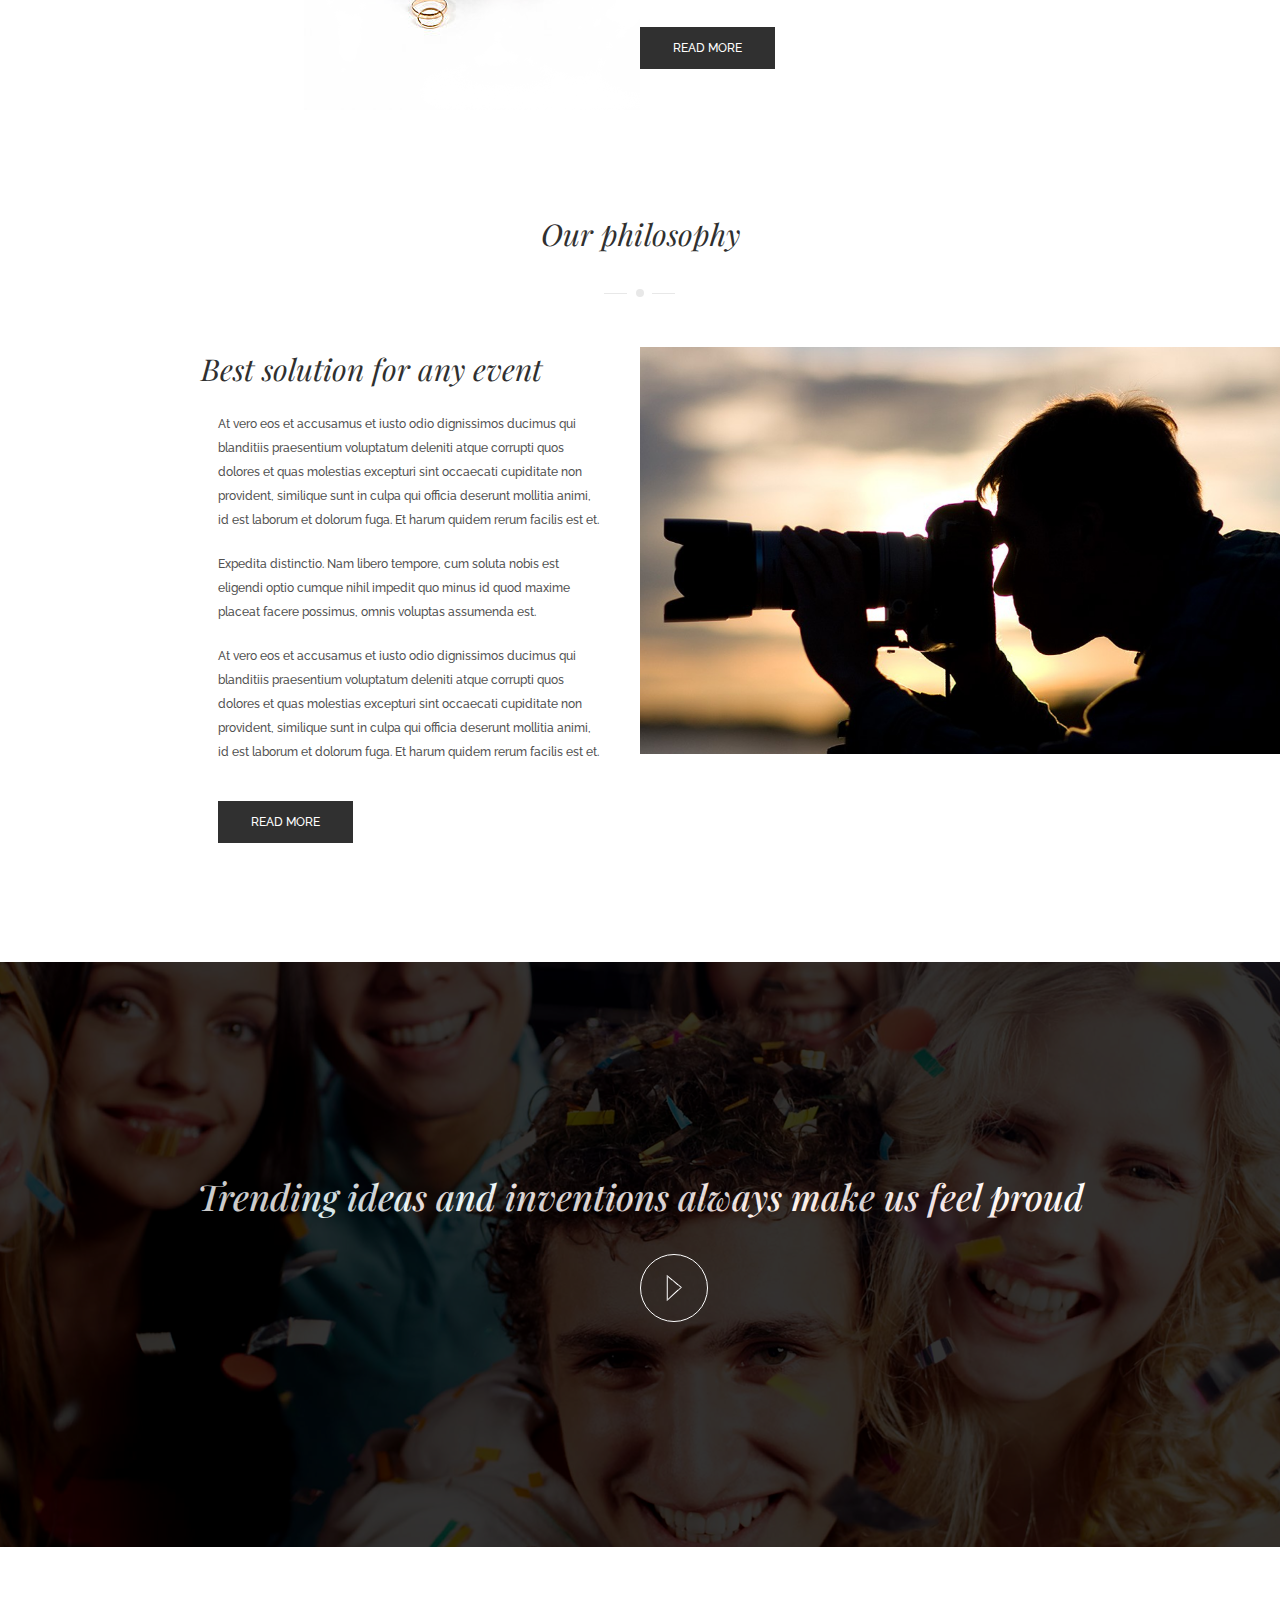
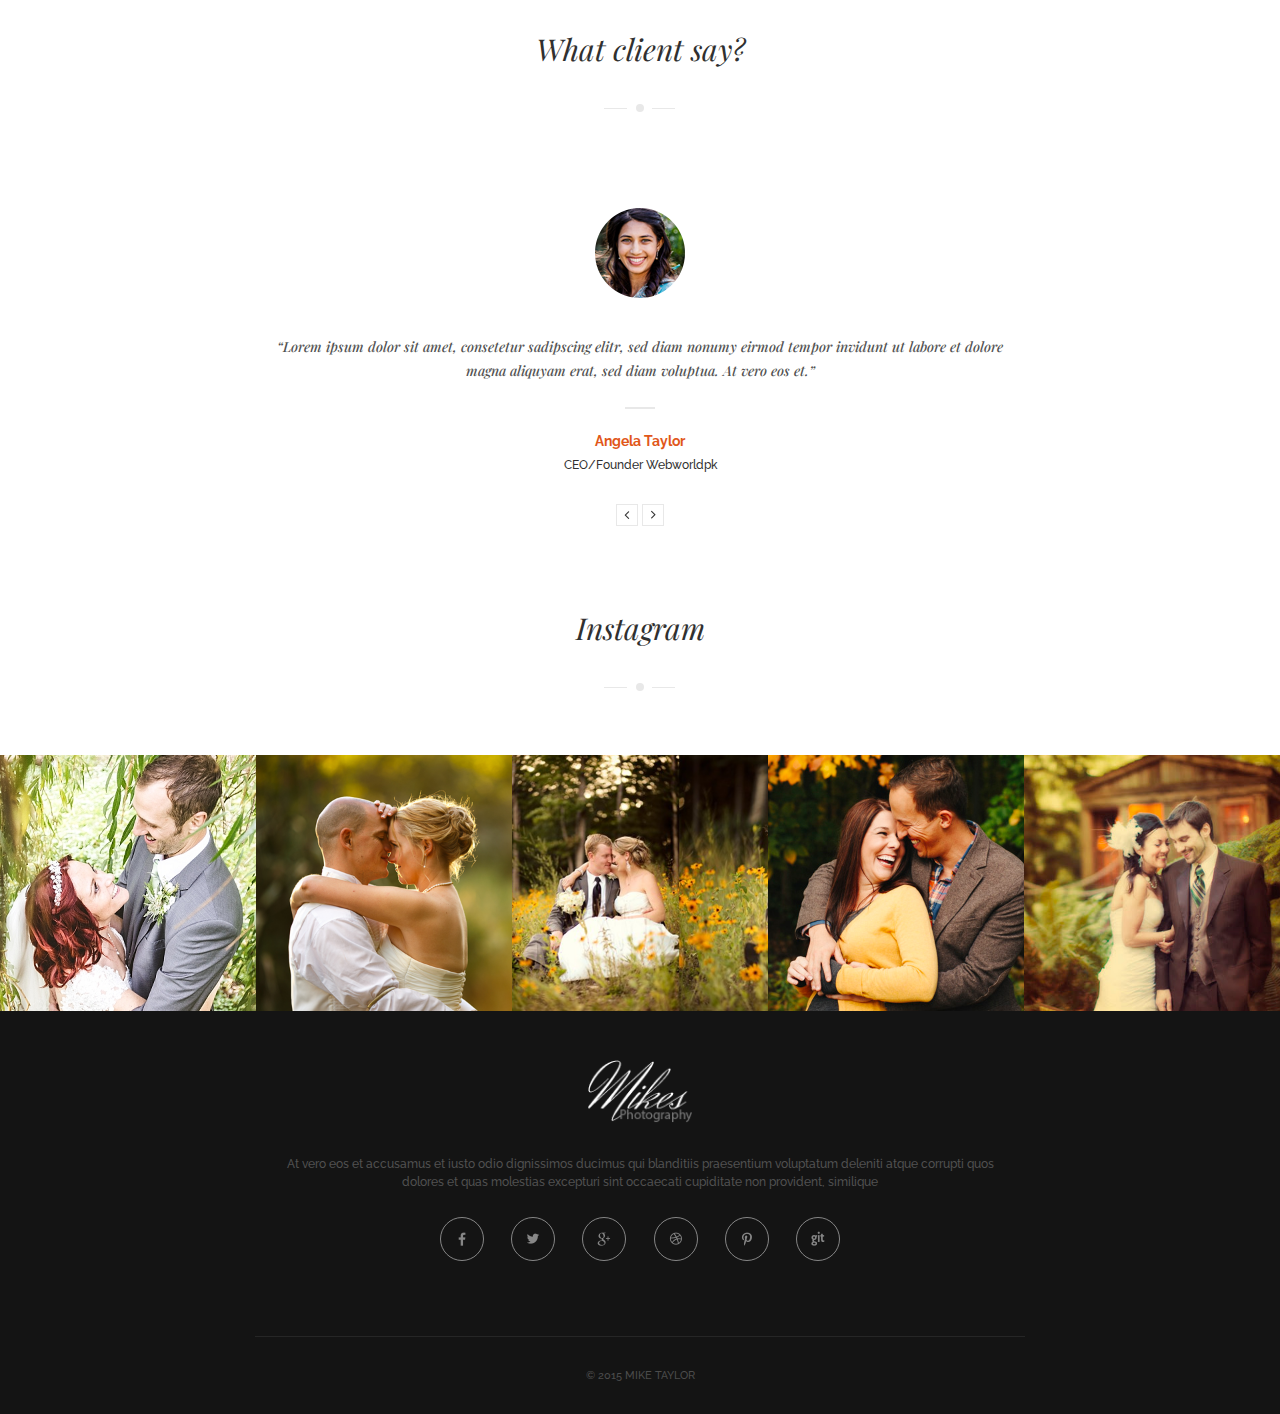
==== commit 7c524f1c: "Changed text "Rad more" on "Read more"" ====
--- a/index.html
+++ b/index.html
@@ -30,10 +30,13 @@
 	<!-- Menu -->
 
 	<nav class="navigation">
-
 		<a href="" class="search-icon"><img src="img/ic-search.png" width="13" height="13" alt=""></a>
 
-		<a href="" class="menu-icon"><img src="img/ic-menu.png" width="15" height="13" alt=""></a>
+		<label class="menu-icon" for="check">
+			<img src="img/ic-menu.png" width="15" height="13" alt="">
+		</label>
+
+		<input type="checkbox" name="" id="check">
 
 		<ul class="main-navigation">
 			<li><a href="#" class="active" title="">Home</a></li>
@@ -55,257 +58,17 @@
 	</ol>
 </header>
 
-	<main class="clearfix">
-
-		<!-- About Me -->
-
-		<section class="about-me">
-			<a name="about"></a>
-
-			<div class="wrap">
-				<img src="img/ava.png" alt="" class="ava">
-
-				<h2>Beautiful photography refueled</h2>
-
-				<div>
-					<div class="dott">
-						<div class="line1"></div>
-						<div class="line2"></div>
-					</div>
-				</div>
-
-				<p>At vero eos et accusamus et iusto odio dignissimos ducimus qui blanditiis praesentium voluptatum deleniti atque corrupti quos dolores et quas molestias excepturi sint occaecati cupiditate non provident, similique sunt in culpa qui officia deserunt mollitia animi, id</p>
-
-				<img src="img/c.png" alt="" class="mike_logo">
-
-				<h5>Photogrpahy</h5>
-
-				<ul class="social">
-					<li><a href="https://www.facebook.com" target="_blank" class="fb"><img src="img/fb.png" width="42" height="42" alt=""></a></li>
-					<li><a href="https://www.facebook.com" target="_blank" class="tw"><img src="img/tw.png" width="42" height="42" alt=""></a></li>
-					<li><a href="https://www.facebook.com" target="_blank" class="gp"><img src="img/gp.png" width="42" height="42" alt=""></a></li>
-					<li><a href="https://www.facebook.com" target="_blank" class="dr"><img src="img/dr.png" width="42" height="42" alt=""></a></li>
-					<li><a href="https://www.facebook.com" target="_blank" class="pin"><img src="img/p.png" width="42" height="42" alt=""></a></li>
-					<li><a href="https://www.facebook.com" target="_blank" class="git"><img src="img/git.png" width="42" height="42" alt=""></a></li>
-				</ul>
-			</div>
-		</section>
-				
-		<!-- Portfolio -->
-
-		<section class="portfolio clearfix">
-			<a name="albums"></a>
-			<div class="wrap">
-			  <ul class="portfolio-items">
-			    <li>
-			      <img src="img/img1.png">
-			      <div class="portfolio-detail">
-			        <div class="vertical-centered">
-			          <h3>Life style</h3>
-			          <p>Portland oregon</p>
-			        </div>
-			      </div>
-			    </li>
-			    <li>
-			      <img src="img/img2.png">
-			      <div class="portfolio-detail">
-			        <div class="vertical-centered">
-			          <h3>Life style</h3>
-			          <p>Portland oregon</p>
-			        </div>
-			      </div>
-			    </li>
-			    <li>
-			      <img src="img/img3.png">
-			      <div class="portfolio-detail">
-			        <div class="vertical-centered">
-			          <h3>Life style</h3>
-			          <p>Portland oregon</p>
-			        </div>
-			      </div>
-			    </li>
-			    <li>
-			      <img src="img/img4.png">
-			      <div class="portfolio-detail">
-			        <div class="vertical-centered">
-			          <h3>Life style</h3>
-			          <p>Portland oregon</p>
-			        </div>
-			      </div>
-			    </li>
-			    <li>
-			      <img src="img/img5.png">
-			      <div class="portfolio-detail">
-			        <div class="vertical-centered">
-			          <h3>Life style</h3>
-			          <p>Portland oregon</p>
-			        </div>
-			      </div>
-			    </li>
-			    <li>
-			      <img src="img/img6.png">
-			      <div class="portfolio-detail">
-			        <div class="vertical-centered">
-			          <h3>Life style</h3>
-			          <p>Portland oregon</p>
-			        </div>
-			      </div>
-			    </li>
-			    <li>
-			      <img src="img/img7.png">
-			      <div class="portfolio-detail">
-			        <div class="vertical-centered">
-			          <h3>Life style</h3>
-			          <p>Portland oregon</p>
-			        </div>
-			      </div>
-			    </li>
-			    <li>
-			      <img src="img/img8.png">
-			      <div class="portfolio-detail">
-			        <div class="vertical-centered">
-			          <h3>Life style</h3>
-			          <p>Portland oregon</p>
-			        </div>
-			      </div>
-			    </li>
-			    <li>
-			      <img src="img/img9.png">
-			      <div class="portfolio-detail">
-			        <div class="vertical-centered">
-			          <h3>Life style</h3>
-			          <p>Portland oregon</p>
-			        </div>
-			      </div>
-			    </li>
-			    <li>
-			      <img src="img/img10.png">
-			      <div class="portfolio-detail">
-			        <div class="vertical-centered">
-			          <h3>Life style</h3>
-			          <p>Portland oregon</p>
-			        </div>
-			      </div>
-			    </li>
-			    <li >
-			      <img src="img/img11.png">
-			      <div class="portfolio-detail">
-			        <div class="vertical-centered">
-			          <h3>Life style</h3>
-			          <p>Portland oregon</p>
-			        </div>
-			      </div>
-			    </li>
-			    <li>
-			      <img src="img/img12.png">
-			      <div class="portfolio-detail">
-			        <div class="vertical-centered">
-			          <h3>Life style</h3>
-			          <p>Portland oregon</p>
-			        </div>
-			      </div>
-			    </li>
-			    <li>
-			      <img src="img/img13.png">
-			      <div class="portfolio-detail">
-			        <div class="vertical-centered">
-			          <h3>Life style</h3>
-			          <p>Portland oregon</p>
-			        </div>
-			      </div>
-			    </li>
-			    <li>
-			      <img src="img/img14.png">
-			      <div class="portfolio-detail">
-			        <div class="vertical-centered">
-			          <h3>Life style</h3>
-			          <p>Portland oregon</p>
-			        </div>
-			      </div>
-			    </li>
-			    <li>
-			      <img src="img/img15.png">
-			      <div class="portfolio-detail">
-			        <div class="vertical-centered">
-			          <h3>Life style</h3>
-			          <p>Portland oregon</p>
-			        </div>
-			      </div>
-			    </li>
-			    <li>
-			      <img src="img/img16.png">
-			      <div class="portfolio-detail">
-			        <div class="vertical-centered">
-			          <h3>Life style</h3>
-			          <p>Portland oregon</p>
-			        </div>
-			      </div>
-			    </li>
-			  </ul>
-			</div>
-			<button class="btn">View All Work</button>
-		</section>
-
-		<!-- Promod Block -->
-		<section class="promo clearfix">
-			<a name="services"></a>
-			<div class="img">
-				<img src="img/rose.png" alt="">
-			</div>
-
-			<div class="textarea">
-				<h2>Best Photogrpaher For Wedding Events</h2>
-				<p>
-					At vero eos et accusamus et iusto odio dignissimos ducimus qui blanditiis praesentium voluptatum deleniti atque corrupti quos dolores et quas molestias excepturi sint occaecati cupiditate non provident, similique sunt in
-				</p>
-				<p>
-					Culpa qui officia deserunt mollitia animi, id est laborum et dolorum fuga. Eimpedit quo minus id quod maxime placeat facere possimus, omnis voluptas assumenda est, omnis dolor repellendus. 
-					<span>Temporibus autem </span>
-				</p>
-				<button class="btn">Rad more</button>
-			</div>
-
-		</section>
-
-		<!-- Our Philoshophy -->
-
-		<section class="ourph clearfix">
-			<h2>Our philosophy</h2>
-
-			<div class="dott">
-				<div class="line1"></div>
-				<div class="line2"></div>
-			</div>
-
-			<article>
-				<img src="img/layer-3.png" alt="">
-
-				<h2>Best solution  for any event</h2>
-
-				<p>At vero eos et accusamus et iusto odio dignissimos ducimus qui blanditiis praesentium voluptatum deleniti atque corrupti quos dolores et quas molestias excepturi sint occaecati cupiditate non provident, similique sunt in culpa qui officia deserunt mollitia animi, id est laborum et dolorum fuga. Et harum quidem rerum facilis est et.<p>
-
-				<p>Expedita distinctio. Nam libero tempore, cum soluta nobis est eligendi optio cumque nihil impedit quo minus id quod maxime placeat facere possimus, omnis voluptas assumenda est.</p>
-
-				<p>At vero eos et accusamus et iusto odio dignissimos ducimus qui blanditiis praesentium voluptatum deleniti atque corrupti quos dolores et quas molestias excepturi sint occaecati cupiditate non provident, similique sunt in culpa qui officia deserunt mollitia animi, id est laborum et dolorum fuga. Et harum quidem rerum facilis est et.</p>
-				<button class="btn">Rad more</button>
-			</article>
-		</section>
-
-		<!-- Video -->
-
-		<section class="video bg-image">
-			<a name="albums"></a>
-			<p>Trending ideas and inventions always make us feel proud</p>
-			<div class="centered">
-			<a href="https://player.vimeo.com/video/143075521?autoplay=1" class="button circle-arrow circle"></a>
-			</div>
-		</section>
-
-		<!-- Testimonial -->
-
-		<section class="testimonial wrap">
-			<a name="piecees"></a>
-			<h2>What client say?</h2>
+<main class="clearfix">
+
+	<!-- About Me -->
+
+	<section class="about-me">
+		<a name="about"></a>
+
+		<div class="wrap">
+			<img src="img/ava.png" alt="" class="ava">
+
+			<h2>Beautiful photography refueled</h2>
 
 			<div>
 				<div class="dott">
@@ -314,62 +77,309 @@
 				</div>
 			</div>
 
-			<img src="img/img-avatar2.png" width="90" height="90" alt="">
-
-			<p>“Lorem ipsum dolor sit amet, consetetur sadipscing elitr, sed diam nonumy eirmod tempor invidunt ut labore et dolore magna aliquyam erat, sed diam voluptua. At vero eos et.”</p>
-
-			<hr />
-
-			<div class="name">Angela Taylor</div>
-			<div class="position">CEO/Founder Webworldpk</div>
-			
-			<button class="button left"></button>
-			<button class="button right"></button>
-
-		</section>
-
-		<section class="instagram">
-
-			<h2>Instagram</h2>
-
-				<div class="dott">
-					<div class="line1"></div>
-					<div class="line2"></div>
-				</div>
-
-			<ul>
-				<li><img src="img/img-photo1.png" alt="" class="photo"></li>
-				<li><img src="img/img-photo2.png" alt="" class="photo"></li>
-				<li><img src="img/img-photo3.png" alt="" class="photo"></li>
-				<li><img src="img/img-photo4.png" alt="" class="photo"></li>
-				<li><img src="img/img-photo5.png" alt="" class="photo"></li>
+			<p>At vero eos et accusamus et iusto odio dignissimos ducimus qui blanditiis praesentium voluptatum deleniti atque corrupti quos dolores et quas molestias excepturi sint occaecati cupiditate non provident, similique sunt in culpa qui officia deserunt mollitia animi, id</p>
+
+			<img src="img/c.png" alt="" class="mike_logo">
+
+			<h5>Photogrpahy</h5>
+
+			<ul class="social">
+				<li><a href="https://www.facebook.com" target="_blank" class="fb"><img src="img/fb.png" alt=""></a></li>
+				<li><a href="https://www.facebook.com" target="_blank" class="tw"><img src="img/tw.png" alt=""></a></li>
+				<li><a href="https://www.facebook.com" target="_blank" class="gp"><img src="img/gp.png" alt=""></a></li>
+				<li><a href="https://www.facebook.com" target="_blank" class="dr"><img src="img/dr.png" alt=""></a></li>
+				<li><a href="https://www.facebook.com" target="_blank" class="pin"><img src="img/p.png" alt=""></a></li>
+				<li><a href="https://www.facebook.com" target="_blank" class="git"><img src="img/git.png" alt=""></a></li>
 			</ul>
-		</section>
-	</main>
+		</div>
+	</section>
+
+	<!-- Portfolio -->
+
+	<section class="portfolio clearfix">
+		<a name="albums"></a>
+		<div class="wrap">
+		  <ul class="portfolio-items">
+		    <li>
+		      <img src="img/img1.png">
+		      <div class="portfolio-detail">
+		        <div class="vertical-centered">
+		          <h3>Life style</h3>
+		          <p>Portland oregon</p>
+		        </div>
+		      </div>
+		    </li>
+		    <li>
+		      <img src="img/img2.png">
+		      <div class="portfolio-detail">
+		        <div class="vertical-centered">
+		          <h3>Life style</h3>
+		          <p>Portland oregon</p>
+		        </div>
+		      </div>
+		    </li>
+		    <li>
+		      <img src="img/img3.png">
+		      <div class="portfolio-detail">
+		        <div class="vertical-centered">
+		          <h3>Life style</h3>
+		          <p>Portland oregon</p>
+		        </div>
+		      </div>
+		    </li>
+		    <li>
+		      <img src="img/img4.png">
+		      <div class="portfolio-detail">
+		        <div class="vertical-centered">
+		          <h3>Life style</h3>
+		          <p>Portland oregon</p>
+		        </div>
+		      </div>
+		    </li>
+		    <li>
+		      <img src="img/img5.png">
+		      <div class="portfolio-detail">
+		        <div class="vertical-centered">
+		          <h3>Life style</h3>
+		          <p>Portland oregon</p>
+		        </div>
+		      </div>
+		    </li>
+		    <li>
+		      <img src="img/img6.png">
+		      <div class="portfolio-detail">
+		        <div class="vertical-centered">
+		          <h3>Life style</h3>
+		          <p>Portland oregon</p>
+		        </div>
+		      </div>
+		    </li>
+		    <li>
+		      <img src="img/img7.png">
+		      <div class="portfolio-detail">
+		        <div class="vertical-centered">
+		          <h3>Life style</h3>
+		          <p>Portland oregon</p>
+		        </div>
+		      </div>
+		    </li>
+		    <li>
+		      <img src="img/img8.png">
+		      <div class="portfolio-detail">
+		        <div class="vertical-centered">
+		          <h3>Life style</h3>
+		          <p>Portland oregon</p>
+		        </div>
+		      </div>
+		    </li>
+		    <li>
+		      <img src="img/img9.png">
+		      <div class="portfolio-detail">
+		        <div class="vertical-centered">
+		          <h3>Life style</h3>
+		          <p>Portland oregon</p>
+		        </div>
+		      </div>
+		    </li>
+		    <li>
+		      <img src="img/img10.png">
+		      <div class="portfolio-detail">
+		        <div class="vertical-centered">
+		          <h3>Life style</h3>
+		          <p>Portland oregon</p>
+		        </div>
+		      </div>
+		    </li>
+		    <li >
+		      <img src="img/img11.png">
+		      <div class="portfolio-detail">
+		        <div class="vertical-centered">
+		          <h3>Life style</h3>
+		          <p>Portland oregon</p>
+		        </div>
+		      </div>
+		    </li>
+		    <li>
+		      <img src="img/img12.png">
+		      <div class="portfolio-detail">
+		        <div class="vertical-centered">
+		          <h3>Life style</h3>
+		          <p>Portland oregon</p>
+		        </div>
+		      </div>
+		    </li>
+		    <li>
+		      <img src="img/img13.png">
+		      <div class="portfolio-detail">
+		        <div class="vertical-centered">
+		          <h3>Life style</h3>
+		          <p>Portland oregon</p>
+		        </div>
+		      </div>
+		    </li>
+		    <li>
+		      <img src="img/img14.png">
+		      <div class="portfolio-detail">
+		        <div class="vertical-centered">
+		          <h3>Life style</h3>
+		          <p>Portland oregon</p>
+		        </div>
+		      </div>
+		    </li>
+		    <li>
+		      <img src="img/img15.png">
+		      <div class="portfolio-detail">
+		        <div class="vertical-centered">
+		          <h3>Life style</h3>
+		          <p>Portland oregon</p>
+		        </div>
+		      </div>
+		    </li>
+		    <li>
+		      <img src="img/img16.png">
+		      <div class="portfolio-detail">
+		        <div class="vertical-centered">
+		          <h3>Life style</h3>
+		          <p>Portland oregon</p>
+		        </div>
+		      </div>
+		    </li>
+		  </ul>
+		</div>
+		<button class="btn">View All Work</button>
+	</section>
+
+	<!-- Promod Block -->
+	<section class="promo clearfix">
+		<a name="services"></a>
+
+		<div class="img">
+			<img src="img/rose.png" alt="">
+		</div>
+
+		<div class="textarea">
+			<h2>Best Photogrpaher For Wedding Events</h2>
+
+			<p>
+				At vero eos et accusamus et iusto odio dignissimos ducimus qui blanditiis praesentium voluptatum deleniti atque corrupti quos dolores et quas molestias excepturi sint occaecati cupiditate non provident, similique sunt in
+			</p>
+
+			<p>
+				Culpa qui officia deserunt mollitia animi, id est laborum et dolorum fuga. Eimpedit quo minus id quod maxime placeat facere possimus, omnis voluptas assumenda est, omnis dolor repellendus. 
+				<span>Temporibus autem</span>
+			</p>
+
+			<button class="btn">Read more</button>
+		</div>
+	</section>
+
+	<!-- Our Philoshophy -->
+
+	<section class="ourph clearfix">
+		<h2>Our philosophy</h2>
+
+		<div class="dott">
+			<div class="line1"></div>
+			<div class="line2"></div>
+		</div>
+
+		<article>
+			<img src="img/layer-3.png" alt="">
+
+			<h2>Best solution  for any event</h2>
+
+			<p>At vero eos et accusamus et iusto odio dignissimos ducimus qui blanditiis praesentium voluptatum deleniti atque corrupti quos dolores et quas molestias excepturi sint occaecati cupiditate non provident, similique sunt in culpa qui officia deserunt mollitia animi, id est laborum et dolorum fuga. Et harum quidem rerum facilis est et.<p>
+
+			<p>Expedita distinctio. Nam libero tempore, cum soluta nobis est eligendi optio cumque nihil impedit quo minus id quod maxime placeat facere possimus, omnis voluptas assumenda est.</p>
+
+			<p>At vero eos et accusamus et iusto odio dignissimos ducimus qui blanditiis praesentium voluptatum deleniti atque corrupti quos dolores et quas molestias excepturi sint occaecati cupiditate non provident, similique sunt in culpa qui officia deserunt mollitia animi, id est laborum et dolorum fuga. Et harum quidem rerum facilis est et.</p>
+
+			<button class="btn">Read more</button>
+		</article>
+	</section>
+
+	<!-- Video -->
+
+	<section class="video bg-image">
+		<a name="albums"></a>
+
+		<p>Trending ideas and inventions always make us feel proud</p>
+
+		<div class="centered">
+			<a href="https://player.vimeo.com/video/143075521?autoplay=1" class="button circle-arrow circle"></a>
+		</div>
+	</section>
+
+	<!-- Testimonial -->
+
+	<section class="testimonial wrap">
+		<a name="piecees"></a>
+
+		<h2>What client say?</h2>
+
+		<div>
+			<div class="dott">
+				<div class="line1"></div>
+				<div class="line2"></div>
+			</div>
+		</div>
+
+		<img src="img/img-avatar2.png" width="90" height="90" alt="">
+
+		<p>“Lorem ipsum dolor sit amet, consetetur sadipscing elitr, sed diam nonumy eirmod tempor invidunt ut labore et dolore magna aliquyam erat, sed diam voluptua. At vero eos et.”</p>
+
+		<hr />
+
+		<div class="name">Angela Taylor</div>
+
+		<div class="position">CEO/Founder Webworldpk</div>
+
+		<button class="button left"></button>
+
+		<button class="button right"></button>
+	</section>
+
+	<section class="instagram">
+		<h2>Instagram</h2>
+
+		<div class="dott">
+			<div class="line1"></div>
+			<div class="line2"></div>
+		</div>
+
+		<ul>
+			<li><img src="img/img-photo1.png" alt="" class="photo"></li>
+			<li><img src="img/img-photo2.png" alt="" class="photo"></li>
+			<li><img src="img/img-photo3.png" alt="" class="photo"></li>
+			<li><img src="img/img-photo4.png" alt="" class="photo"></li>
+			<li><img src="img/img-photo5.png" alt="" class="photo"></li>
+		</ul>
+	</section>
+</main>
 
 <!-- Footer -->
 
-	<div class="footer">
-		<a name="contact"></a>
-
-		<footer class="clearfix wrap">
-			<a href="#"><img src="img/logo.png" width="104" height="63" class="mike_logo" alt=""></a>
-
-			<p>At vero eos et accusamus et iusto odio dignissimos ducimus qui blanditiis praesentium voluptatum deleniti atque corrupti quos dolores et quas molestias excepturi sint occaecati cupiditate non provident, similique</p>
-
-			<ul class="social">
-					<li><a href="https://www.facebook.com" target="_blank" class="fb"><img src="img/fb.png" width="42" height="42" alt=""></a></li>
-					<li><a href="https://www.facebook.com" target="_blank" class="tw"><img src="img/tw.png" width="42" height="42" alt=""></a></li>
-					<li><a href="https://www.facebook.com" target="_blank" class="gp"><img src="img/gp.png" width="42" height="42" alt=""></a></li>
-					<li><a href="https://www.facebook.com" target="_blank" class="dr"><img src="img/dr.png" width="42" height="42" alt=""></a></li>
-					<li><a href="https://www.facebook.com" target="_blank" class="pin"><img src="img/p.png" width="42" height="42" alt=""></a></li>
-					<li><a href="https://www.facebook.com" target="_blank" class="git"><img src="img/git.png" width="42" height="42" alt=""></a></li>
-			</ul>
-
-			<hr />
-
-			<div class="copyright">&copy; 2015 Mike Taylor</div>
-		</footer>
-	</div>
+<div class="footer">
+	<a name="contact"></a>
+
+	<footer class="clearfix wrap">
+		<a href="#"><img src="img/logo.png" width="104" height="63" class="mike_logo" alt=""></a>
+
+		<p>At vero eos et accusamus et iusto odio dignissimos ducimus qui blanditiis praesentium voluptatum deleniti atque corrupti quos dolores et quas molestias excepturi sint occaecati cupiditate non provident, similique</p>
+
+		<ul class="social">
+			<li><a href="https://www.facebook.com" target="_blank" class="fb"><img src="img/fb.png" alt=""></a></li>
+			<li><a href="https://www.facebook.com" target="_blank" class="tw"><img src="img/tw.png" alt=""></a></li>
+			<li><a href="https://www.facebook.com" target="_blank" class="gp"><img src="img/gp.png" alt=""></a></li>
+			<li><a href="https://www.facebook.com" target="_blank" class="dr"><img src="img/dr.png" alt=""></a></li>
+			<li><a href="https://www.facebook.com" target="_blank" class="pin"><img src="img/p.png" alt=""></a></li>
+			<li><a href="https://www.facebook.com" target="_blank" class="git"><img src="img/git.png" alt=""></a></li>
+		</ul>
+
+		<hr />
+
+		<div class="copyright">&copy; 2015 Mike Taylor</div>
+	</footer>
+</div>
 </body>
 </html>--- a/style.css
+++ b/style.css
@@ -104,6 +104,21 @@
 	right: 0;
 }
 
+
+#check {
+	display: none;
+}
+
+.menu-icon {
+	cursor: pointer;
+}
+
+#check:checked + .main-navigation {
+	opacity: 1;
+	visibility: visible;
+	transform: translate(0,0);
+}
+
 .main-navigation {
 	display: inline-block;
 }
@@ -171,10 +186,10 @@
 	position: absolute;
 	top: 50%;
 	left: 50%;
-	background: url(img/line_active.png) no-repeat;
 	width: 34px;
 	height: 34px;
 	margin: -17px 0 0 -17px;
+	background: url(img/line_active.png) no-repeat;
 }
 
 .menu-icon {
@@ -202,6 +217,7 @@
 	display: inline-block;
 	cursor: pointer;
 	background-color: transparent;
+	transition: all .3s ease-in-out;
 }
 
 /*About Me*/
@@ -268,26 +284,32 @@
 	width: 42px;
 	height: 42px;
 	border: 1px solid #868686;
-	border-radius:50%;
+	border-radius: 50%;
 }
 
 .social a {
 	display: block;
 	position: relative;
 	text-align: center;
-
-}
-
-.social a:hover:before{
+}
+
+.social a:before{
 	content: '';
 	position: absolute;
 	top: 0;
 	left: 0;
-	
+	opacity: 0;
+
 	border: 1px solid #e1571a;
 	border-radius:50%;
 	width: 42px;
 	height: 42px;
+
+	transition: all 0.3s ease-in-out;
+}
+
+.social a:hover:before {
+	opacity: 1;
 }
 
 .social a.fb:hover:before{
@@ -450,6 +472,7 @@
 	background-color: #303030;
 	color: #fff;
 	cursor: pointer;
+	transition: all .3s ease-in-out;
 }
 
 button.btn:hover {
@@ -688,12 +711,43 @@
 }
 
 @media screen and (max-width: 1000px) {
+	.navigation {
+		width: 100%;
+	}
+
 	.main-navigation {
-		display: none;
+		opacity: 0;
+		visibility: hidden;
+		transform: translate(0, -100%);
+		transition: all 0.3s ease;
+	}
+
+	.main-navigation a {
+		display: block;
+		margin-bottom: -1px;
+		padding: 8px 14px;
+		text-decoration: none;
+		line-height: 2rem;
+	}
+
+	ul.main-navigation {
+		width: 100%;
+		position: absolute;
+		top: 0;
+		white-space: nowrap;
+		background: rgba(0, 0, 0, 0.9);
+		z-index: 1;
+	}
+
+	.main-navigation > li {
+		margin-right: 0;
+		float: none;
 	}
 
 	.menu-icon {
 		display: block;
+		position: relative;
+		z-index: 2;
 	}
 
 	/*Our Philoshophy*/
